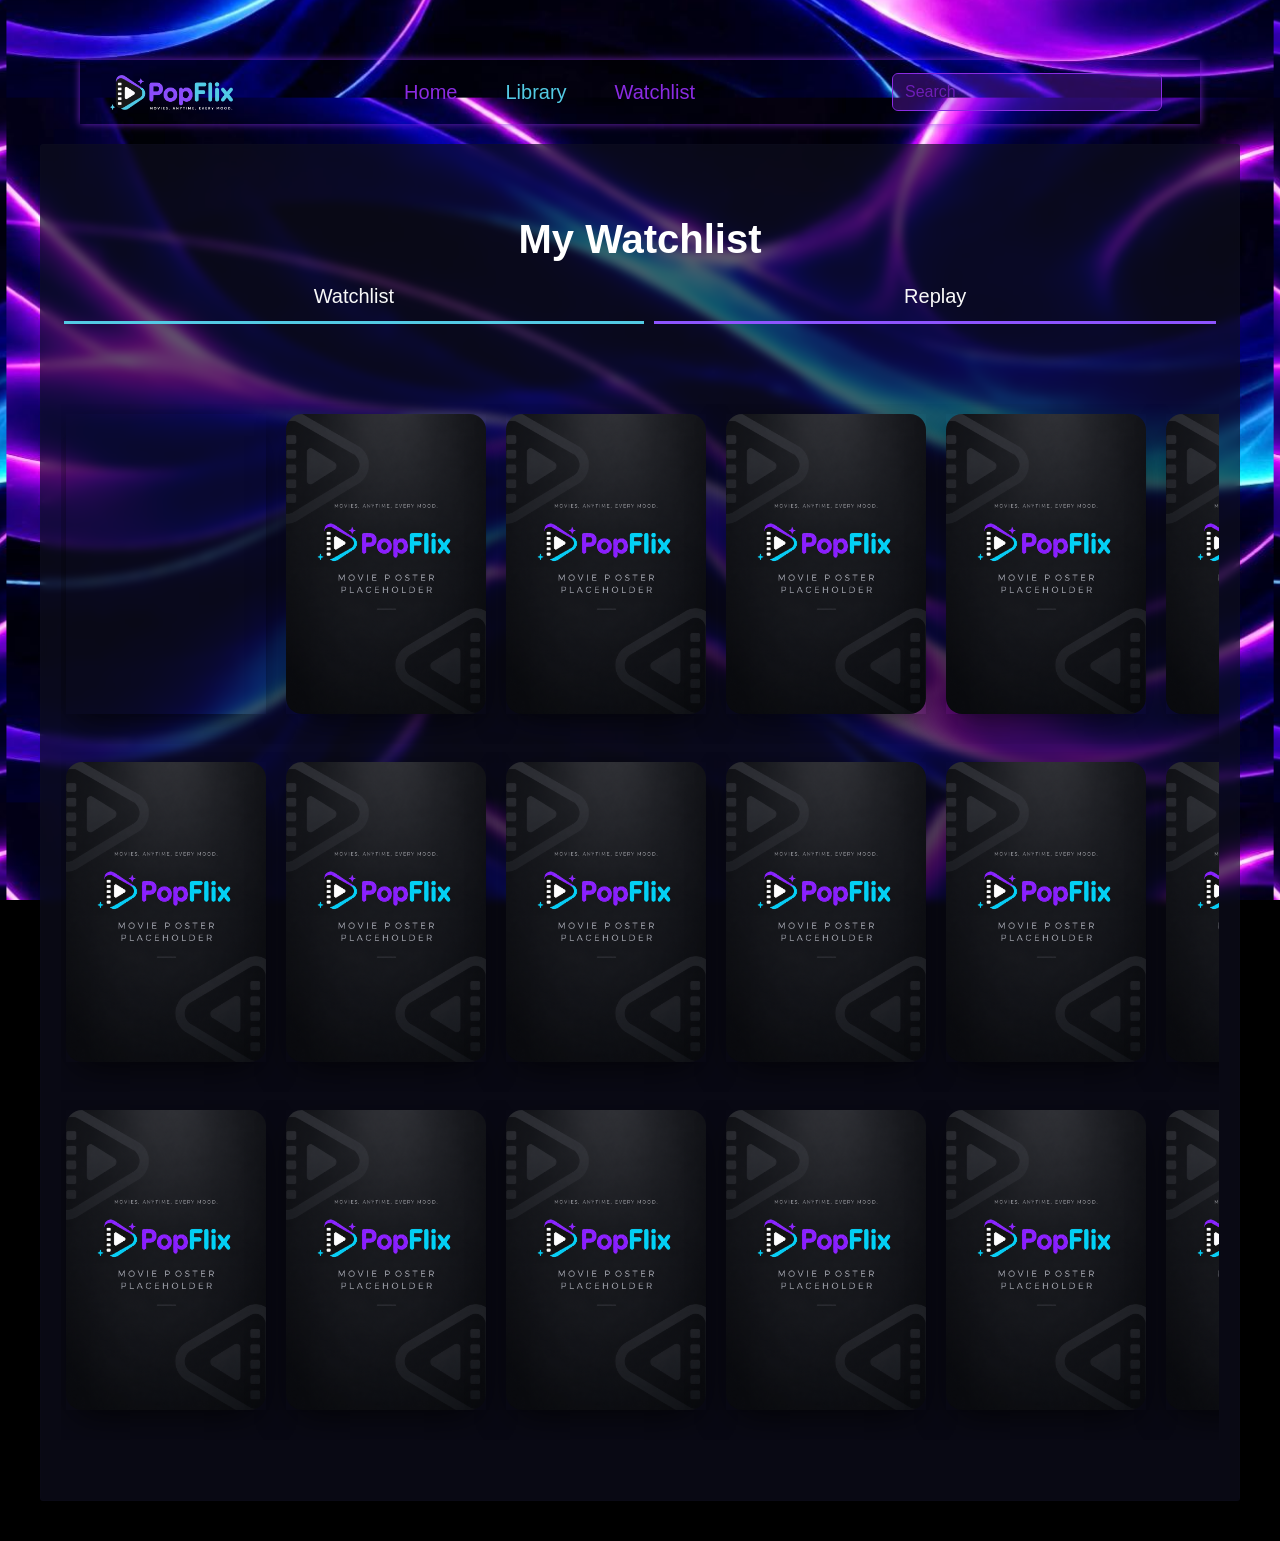
==== index.html @ bdb24094 "updated-watchlist updated-watchlist" ====
<!DOCTYPE html>
<html lang="en">
<head>
    <meta charset="UTF-8">
    <meta http-equiv="X-UA-Compatible" content="IE=edge">
    <meta name="viewport" content="width=device-width, initial-scale=1.0">
    <meta name = "keywords" content="template initial setup,html, css, links, futureUse">
    
  
<link href="https://cdn.jsdelivr.net/npm/bootstrap@5.3.8/dist/css/bootstrap.min.css" rel="stylesheet" integrity="sha384-sRIl4kxILFvY47J16cr9ZwB07vP4J8+LH7qKQnuqkuIAvNWLzeN8tE5YBujZqJLB" crossorigin="anonymous">
<script type="module" src="js/script.js"></script>
<link rel="stylesheet" href="../css/main.css">

</head>



<body class="watchlistBody">

<nav class="navbar navbar-expand-lg">
        <div class="container-fluid">
            <a class="logo" href="../index.html">
                <img src="../assets/img/PopFlix_logo_primary_whiteTagline.png" alt="popFlixLogo">
            </a>
            <button class="navbar-toggler" type="button" data-bs-toggle="collapse" data-bs-target="#navbarText" aria-controls="navbarText" aria-expanded="false" aria-label="Toggle navigation">
            <span class="navbar-toggler-icon"></span>
            </button>
            <div class="collapse navbar-collapse" id="navbarText">
                <ul class="navbar-nav mx-auto mb-2 mb-lg-0">
                    <li class="nav-item mx-3">
                    <a class="nav-link fs-5" aria-current="page" href="../index.html">Home</a>
                    </li>
                    <li class="nav-item mx-3">
                    <a class="nav-link fs-5" id="active" href="#">Library</a>
                    </li>
                    <li class="nav-item mx-3">
                    <a class="nav-link fs-5" href="../pages/watchlist.html">Watchlist</a>
                    </li>
                </ul>
                <span class="navbar-text">
                    <form class="d-flex" role="search">
                        <button class="btn" type="submit">
                            <i class="fa-solid fa-magnifying-glass fs-5"></i>
                        </button>
                        <input class="form-control me-2 searchBox" type="search" placeholder="Search" aria-label="Search"/>
                    </form>
                </span>
            </div>
        </div>
    </nav>

  <div class="backgroundBox">


<div class="headerSection">
<h1 id="pageTitle" class="textCenter">My Watchlist</h1>
</div>


<div class="tabs">
<button id="watchlistBtn">Watchlist</button>
<button id="favouritesBtn">Replay</button>
</div>

<div id="watchlistPage"></div>
<div id="favouritesPage"></div>


<div class="genre-stack">
  <h2 class="genre-title"></h2>
  <div class="card-row">

<div class="movie-card">
      <div class="content"> </div>
    </div>
    <div class="movie-card">
      <img src="assets\img\Screenshot 2026-09-24 103512.png" class="movie-poster">
    </div>
    <div class="movie-card">
      <img src="assets\img\Screenshot 2026-09-24 103512.png" class="movie-poster">
    </div>
    <div class="movie-card">
      <img src="assets\img\Screenshot 2026-09-24 103512.png" class="movie-poster">
    </div>
    <div class="movie-card">
      <img src="assets\img\Screenshot 2026-09-24 103512.png" class="movie-poster">
    </div>
    <div class="movie-card">
      <img src="assets\img\Screenshot 2026-09-24 103512.png" class="movie-poster">
    </div>
    <div class="movie-card">
      <img src="assets\img\Screenshot 2026-09-24 103512.png" class="movie-poster">
    </div>
    <div class="movie-card">
      <img src="assets\img\Screenshot 2026-09-24 103512.png" class="movie-poster">
    </div>
    <div class="movie-card">
      <img src="assets\img\Screenshot 2026-09-24 103512.png" class="movie-poster">
    </div>
    <div class="movie-card">
      <img src="assets\img\Screenshot 2026-09-24 103512.png" class="movie-poster">
    </div>

     
</div>




  <h2 class="genre-title"></h2>
  <div class="card-row">

<div class="movie-card">
      <img src="assets\img\Screenshot 2026-09-24 103512.png" class="movie-poster">
    </div>
    <div class="movie-card">
      <img src="assets\img\Screenshot 2026-09-24 103512.png" class="movie-poster">
    </div>
    <div class="movie-card">
      <img src="assets\img\Screenshot 2026-09-24 103512.png" class="movie-poster">
    </div>
    <div class="movie-card">
      <img src="assets\img\Screenshot 2026-09-24 103512.png" class="movie-poster">
    </div>
    <div class="movie-card">
      <img src="assets\img\Screenshot 2026-09-24 103512.png" class="movie-poster">
    </div>
    <div class="movie-card">
      <img src="assets\img\Screenshot 2026-09-24 103512.png" class="movie-poster">
    </div>
    <div class="movie-card">
      <img src="assets\img\Screenshot 2026-09-24 103512.png" class="movie-poster">
    </div>
    <div class="movie-card">
      <img src="assets\img\Screenshot 2026-09-24 103512.png" class="movie-poster">
    </div>
    <div class="movie-card">
      <img src="assets\img\Screenshot 2026-09-24 103512.png" class="movie-poster">
    </div>
    <div class="movie-card">
      <img src="assets\img\Screenshot 2026-09-24 103512.png" class="movie-poster">
    </div>

     
</div>





  <h2 class="genre-title"></h2>
  <div class="card-row">

<div class="movie-card">
      <img src="assets\img\Screenshot 2026-09-24 103512.png" class="movie-poster">
    </div>
    <div class="movie-card">
      <img src="assets\img\Screenshot 2026-09-24 103512.png" class="movie-poster">
    </div>
    <div class="movie-card">
      <img src="assets\img\Screenshot 2026-09-24 103512.png" class="movie-poster">
    </div>
    <div class="movie-card">
      <img src="assets\img\Screenshot 2026-09-24 103512.png" class="movie-poster">
    </div>
    <div class="movie-card">
      <img src="assets\img\Screenshot 2026-09-24 103512.png" class="movie-poster">
    </div>
    <div class="movie-card">
      <img src="assets\img\Screenshot 2026-09-24 103512.png" class="movie-poster">
    </div>
    <div class="movie-card">
      <img src="assets\img\Screenshot 2026-09-24 103512.png" class="movie-poster">
    </div>
    <div class="movie-card">
      <img src="assets\img\Screenshot 2026-09-24 103512.png" class="movie-poster">
    </div>
    <div class="movie-card">
      <img src="assets\img\Screenshot 2026-09-24 103512.png" class="movie-poster">
    </div>
    <div class="movie-card">
      <img src="assets\img\Screenshot 2026-09-24 103512.png" class="movie-poster">
    </div>

     
</div>

</div>
 
</body>
</html>
---- css/main.css ----
@import '/css/mainVariable.css';


#bodyContentLibrary{
    height: 100vh;
    width: 100%;
    background: linear-gradient(to bottom, #141414, #53CAE4);
}

.navbar{
    margin: 20px 40px;
    background-color: var(--backgroundColor)
     /* #0f0f0f; */
    border-radius: 45px;
    border-color: #8a2be2;
    box-shadow: 0 0 8px rgba(138, 43, 226, 0.8);
}

.logo img{
    max-height: 35px;
    width: auto;
}

.container-fluid{
    padding: 0px 30px;
}

#active{
    color: #53CAE4;
}

.nav-link{
    color: #8a2be2;
}

.nav-link:hover {
    color: #53CAE4;
    transition: color 0.2s ease-in-out;
}

.fa-magnifying-glass{
    color: #8a2be2;
}

.searchBox{
    background-color: rgba(132, 38, 225, 0.3);
    border-color: #8a2be2;
    margin-top: -3px;
    margin-bottom: -3px;
    width: 270px;
    color: #6d1db8;
}

.searchBox::placeholder{
    color: #6d1db8;
}

.searchBox:focus{
    background-color: rgba(38, 163, 231, 0.3);
    border-color: #53CAE4;
    margin-top: -3px;
    margin-bottom: -3px;
    width: 270px;
    color: #2e92a9;
    box-shadow: 0 0 8px rgba(83, 202, 228, 0.8);
}

.searchBox:focus::placeholder{
    color: #2e92a9;
}

form:focus-within .fa-magnifying-glass {
    color: #53CAE4;
    transition: color 0.2s ease-in-out;
}







/*danielle*/

.watchlistBody {

 background-image: url("../assest/img/backgroundMovie.jpeg");
    background-size: cover;
    background-position: center;
   background-size: 99%;
    background-attachment: fixed;
/*background: linear-gradient(130deg, #141414 , #141414,  #53CAE4);*/
color: #ffffff;
font-family:Arial, Helvetica, sans-serif;
margin: 0;
padding: 40px;
 min-height: 100vh;
}

.backgroundBox{
  background: rgba(15, 15, 32, 0.65);

    border: 1px solid rgba(26, 29, 61, 0.05);
    backdrop-filter: blur(4px);
    -webkit-backdrop-filter: blur(3px);

    padding: 20px;
    border-radius: 3px;
}





.genre-stack {
margin-bottom: 40px;
}


.card-row {
display: flex;
gap: 20px;
 overflow-x: auto;
padding: 10px 5px 30px 5px;
scroll-behavior: smooth;
cursor: grab;
user-select: none;

 
}

.card-row::-webkit-scrollbar {
 display: none;
width: 0;
 height: 0;
background: transparent;
}


.movie-card {
flex: 0 0 200px;
 height: 300px;
 background: transparent;
 border: none;
position: relative;
cursor: pointer;
 box-shadow: 0 12px 35px -10px rgba(0, 0, 0, 0.8);
 transition: transform 0.3s cubic-bezier(0.25, 0.8, 0.25, 1);
}




.movie-card:hover {
transform: translateY(-8px);
}

.movie-card:hover .movie-poster {
box-shadow: 0 20px 40px -15px #1f98b0;
}


.movie-poster {
 width: 100%;
height: 100%;
 object-fit: cover;
 display: block;
 border-radius: 16px;

  transition: transform 0.3s cubic-bezier(0.25, 0.8, 0.25, 1),
box-shadow 0.3s ease;
pointer-events: none; 
}

.content {
 width: 100%;
height: 100%;
 object-fit: cover;
 display: block;
 border-radius: 16px;

  transition: transform 0.3s cubic-bezier(0.25, 0.8, 0.25, 1),
box-shadow 0.3s ease;
pointer-events: none; 
}




.headerSection {
display: flex;
justify-content: center;
align-items: center;
 

    }


.textCenter {
margin-top: 50px;
 margin-left:0px;
font-size: 40;
 font-weight: bold;
}

    

.tabs {
display: flex;
justify-content: center;
align-items: center;
 gap: 10px;
 margin-bottom: 80px;
}

.tabs button {
 background: none;
 border: none;
  color: #F8F8F8;
 font-size: 20px;
padding: 10px 250px;
 cursor: pointer;
 margin-top: 0px;
}


#watchlistBtn {
 border-bottom: 3px solid #53CAE4;

}

#watchlistBtn:hover{
border-bottom: 3px solid #8D54FF;
}

#favouritesBtn {
border-bottom: 3px solid #8D54FF;

}

#favouritesBtn:hover {
border-bottom: 3px solid #53CAE4;
}




/*
.watchlistBody {
     background: linear-gradient(130deg, #141414 , #141414,  #53CAE4);
  color: #ffffff;
  font-family:Arial, Helvetica, sans-serif;
  margin: 0;
  padding: 40px;
  min-height: 100vh;
  
}


.favouritesBody {
     background: linear-gradient(130deg, #141414 , #141414,  #8D54FF);
  color: #ffffff;
  font-family:Arial, Helvetica, sans-serif;
  margin: 0;
  padding: 40px;
  min-height: 100vh;
  
.movie-card:hover .movie-poster {
  box-shadow: 0 20px 40px -15px #8D54FF;
}
}

*/









 /* Calvin */
body{
    background-color: black;
    color: white;
}


.card {
    background-color: black;
}

h1 {
    color: white;
}

.card-img-top {
    size: 120px 160px;
}

.image-prev {
  size: 350px auto;
}

/* carousel */

$duration = 450ms
$tileWidth = 250px
$tileHeight = ($tileWidth / (16/9))
$iconSize = 50px
$growFactor = 1.5 // 1.5 times the original size

$moveLeft = -($tileWidth * ($growFactor - 1) / 2)
$moveRight = $tileWidth * ($growFactor - 1)

body, html
  padding: 0 10px
  margin: 0
  background: #0E0F11
  color: #ecf0f1
  font-family: 'Open Sans', sans-serif
  min-height: 100vh
  display: flex
  flex-direction: row
  align-items: center
  width: 100%

* { box-sizing: border-box }

h1, p
  text-align: center

p
  width: 100%
  max-width: 500px
  margin: auto

a:link
a:hover
a:active
a:visited
  transition: color 150ms
  color: #95a5a6
  text-decoration: none

a:hover
  color: #7f8c8d
  text-decoration: underline

.contain
  width: 100%

.row
  overflow: scroll
  width: 100%

.row__inner
  transition: $duration transform
  font-size: 0
  white-space: nowrap
  margin: ($tileHeight / 2) 0
  padding-bottom: 10px // Account for OS X scroll bar

.tile
  position: relative
  display: inline-block
  width: $tileWidth
  height: $tileHeight
  margin-right: 10px
  font-size: 20px
  cursor: pointer
  transition: $duration all
  transform-origin: center left

.tile__img
  width: 120px;
  height: :autofill
  object-fit: cover

.tile__details
  position: absolute
  bottom: 0
  left: 0
  right: 0
  top: 0
  font-size: 10px
  opacity: 0
  background: linear-gradient(to top, rgba(0,0,0,0.9) 0%, rgba(0,0,0,0) 100%)
  transition: $duration opacity

  &:after
  &:before
    content: ''
    position absolute
    top: 50%
    left: 50%
    display: black

  &:after
    margin-top: (-($iconSize / 2))
    margin-left: (-($iconSize / 2))
    width: $iconSize
    height: $iconSize
    border: 3px solid #ecf0f1
    line-height: $iconSize
    text-align: center
    border-radius: 100%
    background: rgba(0,0,0,0.5)
    z-index: 1

  &:before
    content: '▶'
    left: 0
    width: 100%
    font-size: 30px
    margin-left: 7px
    margin-top: -18px
    text-align: center
    z-index: 2

  .tile:hover &
    opacity: 1

.tile__title
  position absolute
  bottom: 0
  padding: 10px


// *
// * Hover effects
// *

// We assume when you hover .row, you're also hovering a .tile
// First, move the whole row towards the left
.row__inner:hover
  transform: translate3d($moveLeft, 0, 0)

.row__inner:hover .tile

  // Fade out every tile
  opacity: .3

  // And then grow the current tile and make it opaque again
  &:hover
    transform: scale($growFactor)
    opacity: 1

// And finally move all tiles right of the current tile to the right,
// so its flush against the hovered tile
.tile:hover ~ .tile
  transform: translate3d($moveRight, 0, 0)






/* film layout */
*,
*::before,
*::after {
  margin: 0;
  padding: 0;
  box-sizing: border-box;
}

/* new code */
html, body {
@import url("https://fonts.googleapis.com/css2?family=Montserrat:ital,wght@0,100;0,200;0,300;0,400;0,500;0,600;0,700;0,800;0,900;1,100;1,200;1,300;1,400;1,500;1,600;1,700;1,800;1,900&display=swap");

:root {
  --main-font: "Montserrat", sans-serif;
  --main-color: #b61dfd;
}

html {
  scroll-behavior: smooth;
}

body {
  font-family: var(--main-font);
  background: #000000;
  min-height: 60px;
}

body::-webkit-scrollbar {
  width: 5px;
  background: #0b012b;
}

body::-webkit-scrollbar-thumb {
  width: 5px;
  background: rgba(255, 255, 255, 0.592);
  border-radius: 5px;
}

header {
  width: 100%;
  max-width: 1450px;
  margin-inline: auto;
  height: 70px;
  z-index: 30;
  display: flex;
  position: fixed;
  inset: 0;
  background-color: transparent;
  justify-content: space-between;
  align-items: center;
  padding: 5px 30px;
  transition: all 0.2s ease 0s;
  border-radius: 0px 0px 20px 20px;
}

header.scrolled {
  background-color: #00000052;
  backdrop-filter: blur(50px);
  box-shadow: 0px 0px 15px #000000b6;
  top: 15px;
  border-radius: 20px;
}

header .logo {
  color: #fff;
  font-weight: 900;
  font-size: 2.35rem;
}

header nav {
  width: max-content;
  font-size: 14px;
  font-weight: 300;
  display: flex;
  list-style: none;
  gap: 45px;
  opacity: 0.9;
}

header nav li a {
  cursor: pointer;
  color: #fff;
  text-decoration: none;
  padding: 5px 15px;
  transition: all 0.3s ease 0s;
}

header nav li a.active {
  background: #b61dfd6f;
  border: 1px solid #ffffff35;
  backdrop-filter: blur(55px);
  color: #ffffff;
  border-radius: 20px;
}

main {
  width: 100%;
  min-height: 100%;
  position: relative;
  margin-inline: auto;
  display: flex;
  flex-direction: column;
  gap: 20px;
}

main section {
  width: 100%;
  min-height: auto;
  height: auto; 
  position: relative;
  text-transform: uppercase;
  box-shadow: 0px 0px 10px #00000024;
  padding: 60px 0;
}

main section::after {
  content: "";
  width: 100%;
  height: 100%;
  position: absolute;
  inset: 0;
  z-index: 1;
  background-color: rgba(0, 0, 0, 0.75);
}

main section .content {
  z-index: 3;
  color: #fff;
  width: 100%;
  height: auto;
  display: flex;
  align-items: center;
  justify-content: flex-start;
  column-gap: 60px;
  row-gap: 15px;
  flex-wrap: wrap;
  position: relative;
  padding-left: 120px;
}

main section .content .image-prev {
  width: max-content;
  height: max-content;
}

main section .content .image-prev img {
  width: 100%;
  max-width: 350px;
  height: auto;
  object-fit: cover;
  border-radius: 20px;
  box-shadow: 0px 0px 40px #0000008e;
}

main section .content .info {
  width: 100%;
  max-width: 600px;
}

main section .content .info .title {
  font-size: 3.2rem;
  font-weight: 800;
  width: 100%;
  max-width: 600px;
}

main section .content .info .desc {
  width: 100%;
  max-width: 600px;
  font-size: 16px;
  font-weight: 200;
  text-transform: capitalize;
  margin-top: 10px;
}

main section .content .info .tips {
  display: flex;
  align-items: center;
  position: relative;
  width: max-content;
  gap: 25px;
}

main section .content .info .tips .stars {
  display: flex;
  width: max-content;
  gap: 5px;
  font-size: 15px;
}
main section .content .info .tips .stars p {
  opacity: 0.8;
}

main section .content .info .tips .stars i {
  color: #ffa600;
}

main section .content .info .tips .year {
  padding: 3px 15px;
  border-radius: 20px;
  background-color: #b61dfd6f;
  color: #db8dff;
}

main section .content .info .buttons {
  display: flex;
  margin-top: 0px;
  align-items: left;
  gap: 20px;
  width: max-content;
}

.playstore-button {
  display: inline-flex;
  align-items: center;
  justify-content: center;
  border: 2px solid #000;
  border-radius: 9999px;
  background-color: rgba(0, 0, 0, 1);
  padding: 0.625rem 1.5rem;
  text-align: center;
  color: rgba(255, 255, 255, 1);
  outline: 0;
  backdrop-filter: blur(150px);
  transition: all 0.2s ease;
  text-decoration: none;
}

.playstore-button:hover {
  background-color: transparent;
  border: 2px solid transparent;
  color: rgb(255, 255, 255);
}

.icon {
  height: 2.5rem;
  width: 2.5rem;
}

.texts {
  margin-left: 1rem;
  display: flex;
  flex-direction: column;
  align-items: flex-start;
  line-height: 1;
}

.text-1 {
  margin-bottom: 0.25rem;
  font-size: 0.75rem;
  line-height: 1rem;
}

.text-2 {
  font-weight: 600;
}

.save_btn {
  width: 50px;
  height: 50px;
  position: relative;
  display: flex;
  align-items: center;
  justify-content: center;
  background-color:#8D54FF;
  backdrop-filter: blur(1px);
  border-radius: 50%;
  cursor: pointer;
  transition-duration: 0.3s;
  box-shadow: 2px 2px 10px rgba(0, 0, 0, 0.13);
  border: none;
}

.heart {
  width: 18px;
}

.heart path {
  fill: white;
}

.save_btn:hover {
  background-color: #53CAE4;
}

.save_btn:hover .heart {
  animation: heartRing 0.9s both;
}


.save_btn2 {
  width: 50px;
  height: 50px;
  position: relative;
  display: flex;
  align-items: center;
  justify-content: center;
  background-color:#8D54FF;
  backdrop-filter: blur(1px);
  border-radius: 50%;
  cursor: pointer;
  transition-duration: 0.3s;
  box-shadow: 2px 2px 10px rgba(0, 0, 0, 0.13);
  border: none;
}

.add {
  width: 18px;
}

.add path {
  fill: white;
}

.save_btn2:hover {
  background-color: #53CAE4;
}

.save_btn2:hover .heart {
  animation: heartRing 0.9s both;
}



/* navbar */
.btn {
  color: purple;
}

/* luca */


.body1 {
  display: grid;
  height: 100%;
  width: 100%;
  place-items: center;
  background: url(/img/login_bg_img.png);
  background-repeat: no-repeat;
  background-size:cover;
  background-position: center;
  background-attachment: fixed;
}

/* card */
.wrapper {
  max-width: 380px;
  width: 100%;
  background: #121212;
  padding: 30px;
  border-radius: 16px;
  border: 2px solid #8a2be2;
  box-shadow: 0 0 20px rgba(138, 43, 226, 0.4);
}

/* logo header */
.wrapper .logo-container {
  display: block;
  width: 100%;
  text-align: center;
  margin-bottom: 15px;
}

.wrapper .logo-container h2 {
  color: #00d4ff;
  font-size: 28px;
  font-weight: 700;
}


.logo-container p{
    color: #aaaaaa;
    font-size: 10px;
    letter-spacing: 1.5px;
}

/* slide-controls */
.wrapper .slide-controls {
  position: relative;
  display: flex;
  height: 45px;
  width: 100%;
  margin: 15px 0;
  justify-content: space-between;
  border-bottom: 2px solid #333333;
}

/* dt */
.slide-controls .slide {
  height: 100%;
  width: 50%;
  color: #ffffff;
  font-size: 18px;
  font-weight: 500;
  text-align: center;
  line-height: 40px;
  cursor: pointer;
  z-index: 1;
  transition: all 0.3s ease;
}


/* purple-line */
.slide-controls .slider-tab {
  position: absolute;
  bottom: -2px;
  height: 3px;
  width: 50%;
  left: 0;
  z-index: 2;
  border-radius: 15px;
  background: linear-gradient(90deg, #8a2be2, #8a2be2);
  transition: all 0.4s ease;
}

/* radio toggle */
input[type="radio"] {
  display: none;
}

/* active vs inactive change login/signup buttons */
#signup:checked ~ .slider-tab {
  left: 50%;
}
#signup:checked ~ label.signup {
  color: #ffffff
}
#signup:checked ~ label.login {
  color: #888888;
}
#login:checked ~ label.signup {
  color: #888888;
}
#login:checked ~ label.login {
  color: #ffffff;
}

#signup:checked ~ .title-text .form-inner {
  margin-left: -100%;
}

/* welcome text */
.wrapper .welcome-text {
  text-align: center;
  margin: 15px 0;
}
.welcome-text h3 {
  color: #ffffff;
  font-size: 20px;
}
.welcome-text p {
  color: #888888;
  font-size: 13px;
}

/* dt */
/* form layout & inner slide container */
.wrapper .title-text {
    width: 100%;
    overflow: hidden;
}

.title-text .form-inner {
    display: flex;
    width: 200%;
}

.title-text .form-inner form {
  width: 50%;
  transition: all 0.6s cubic-bezier(0.68, -0.55, 0.265, 1.55);
}

/* dt */
/* input field */
.form-inner form .field {
  height: 48px;
  width: 100%;
  margin-top: 18px;
  position: relative;
}

/* icon styling and positioning */
.form-inner form .field .input-icon {
  position: absolute;
  left: 16px;
  top: 50%;
  transform: translateY(-50%);
  color: #aaaaaa;
  font-size: 15px;
  pointer-events: none;
  z-index: 2;
  transition: all 0.3s ease;
}

.form-inner form .field input {
  height: 100%;
  width: 100%;
  outline: none;
  padding-left: 40px;
  border-radius: 8px;
  background: #1a1a1a;
  border: 1px solid #333333;
  color: #ffffff;
  font-size: 14px;
  transition: all 0.3s ease;
  border: 2px solid #8a2be2;
}

/* email/username & password  */
.form-inner form .field input:focus {
  border-color: #8a2be2;
  box-shadow: 0 0 8px rgba(138, 43, 226, 0.4);
}
.form-inner form .field input::placeholder {
  color: #666666
}

/* forgot password link */
.form-inner form .pass-link {
    text-align: right;
  margin-top: 8px;
  margin-bottom: 15px;
}

.form-inner form .pass-link a {
  color: #aaaaaa;
  font-size: 12px;
  text-decoration: none;
}

.form-inner form .pass-link a:hover {
  text-decoration: underline;
}

/* submit button  */
form .btn input[type="submit"] {
  height: 100%;
  width: 70%;
  margin-left: 15%;
  background: linear-gradient(90deg, #00c6ff, #9d4edd);
  border: none;
  color: #fff;
  padding-left: 0;
  border-radius: 8px;
  font-size: 16px;
  font-weight: 600;
  cursor: pointer;
  transition: opacity 0.4s ease;
  text-transform: uppercase;
}

form .btn input[type="submit"]:hover {
    opacity: 0.90;
}

/* under login/signup */
.form-inner form .signup-link {
    text-align: center;
    margin-top: 20px;
    color: #aaaaaa;
    font-size: 13px;
}

.form-inner form .signup-link a {
    color: #8a2be2;
    text-decoration: underline;
}


.body2{
    background-color: #141414;
}

.toggleHeadings{
    display: flex;
    justify-content: center;
    color: #f8f8f8;
}

.toggleLineLeft{
  width: 200px;
  height: 4px;
  background-color: #8D54FF;
}

.toggleLineRight{
  width: 200px;
  height: 4px;
  background-color: #53CAE4;
}

/* michelle */
.body2{
    background-color: #141414;
}

.toggleHeadings{
    display: flex;
    justify-content: center;
    color: #f8f8f8;
}

.toggleLineLeft{
  width: 200px;
  height: 4px;
  background-color: #8D54FF;
}

.toggleLineRight{
  width: 200px;
  height: 4px;
  background-color: #53CAE4;
}
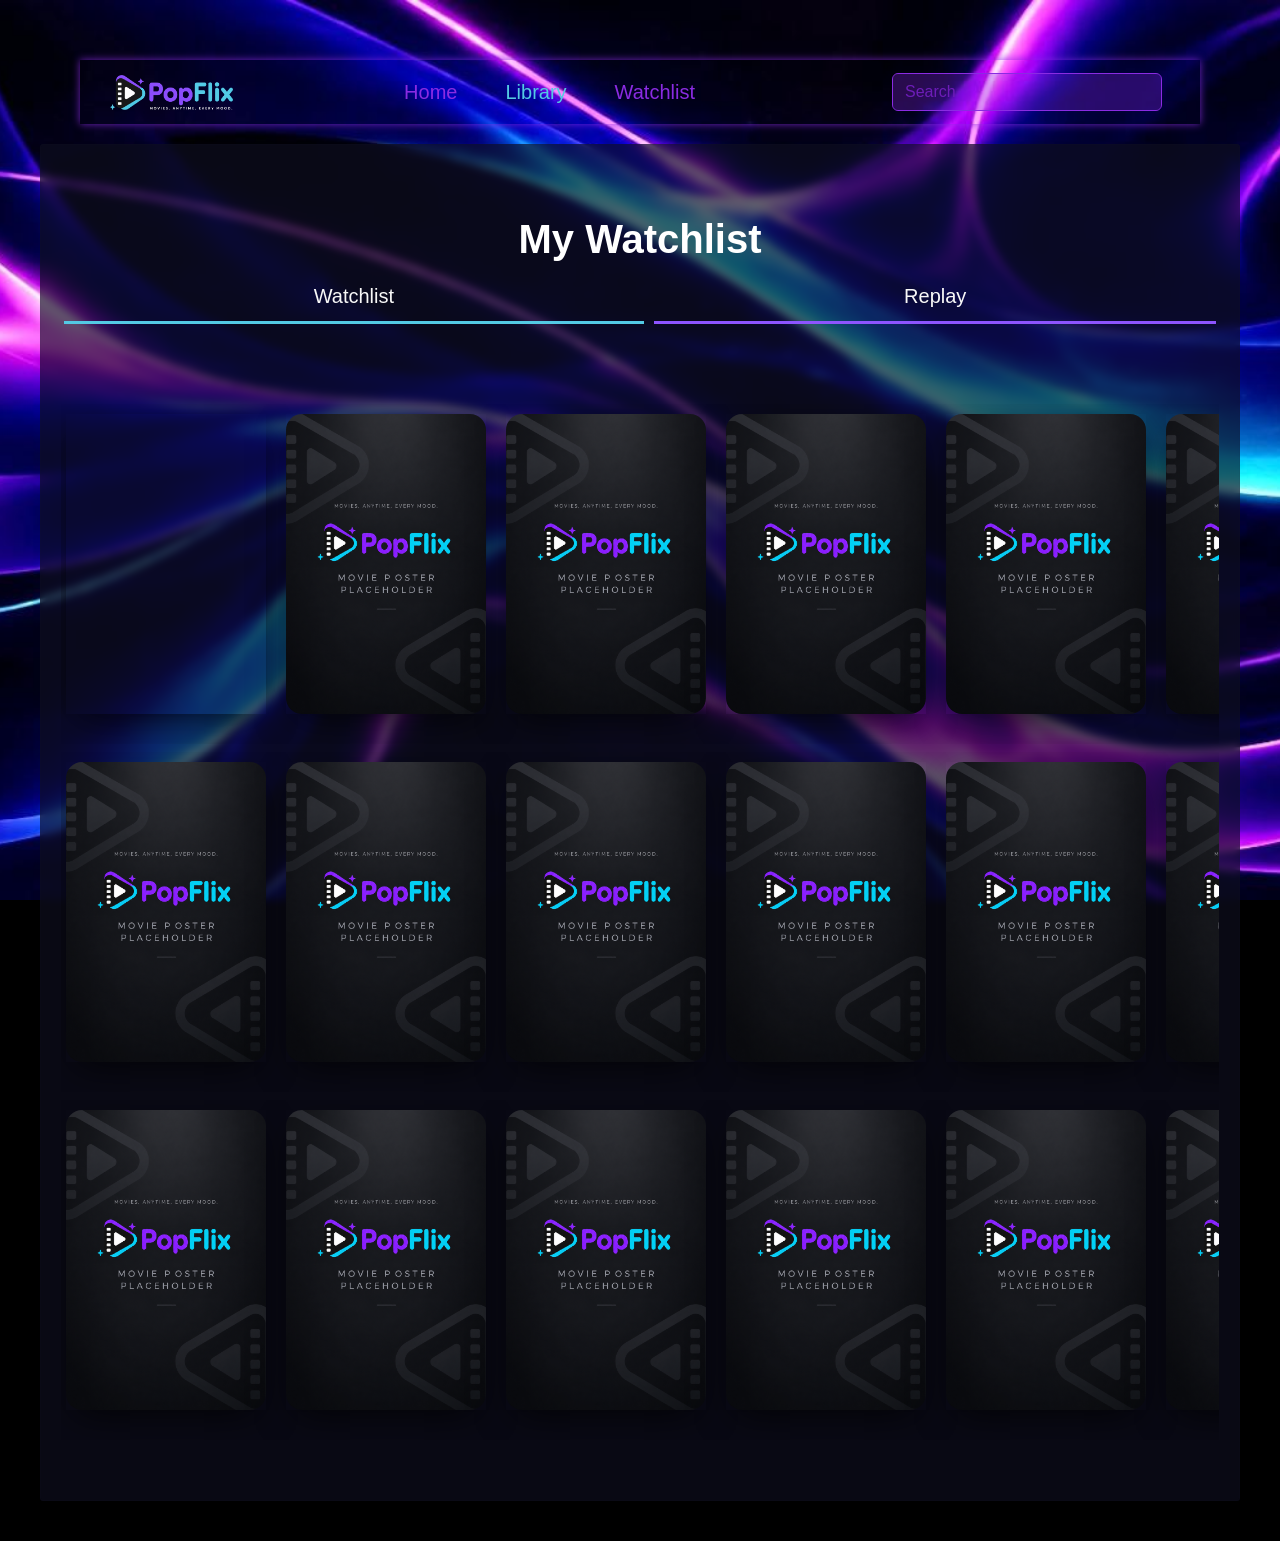
==== commit eaddc060: "watchlist elements edited watchlist elements edited" ====
--- a/index.html
+++ b/index.html
@@ -71,7 +71,7 @@
   <div class="card-row">
 
 <div class="movie-card">
-      <div class="content"> </div>
+      <div class="content" class="movie-poster"> </div>
     </div>
     <div class="movie-card">
       <img src="assets\img\Screenshot 2026-09-24 103512.png" class="movie-poster">
--- a/css/main.css
+++ b/css/main.css
@@ -87,7 +87,6 @@
  background-image: url("../assest/img/backgroundMovie.jpeg");
     background-size: cover;
     background-position: center;
-   background-size: 99%;
     background-attachment: fixed;
 /*background: linear-gradient(130deg, #141414 , #141414,  #53CAE4);*/
 color: #ffffff;
@@ -156,7 +155,7 @@
 }
 
 .movie-card:hover .movie-poster {
-box-shadow: 0 20px 40px -15px #1f98b0;
+box-shadow: 0 20px 40px -5px #20c3e4;
 }
 
 
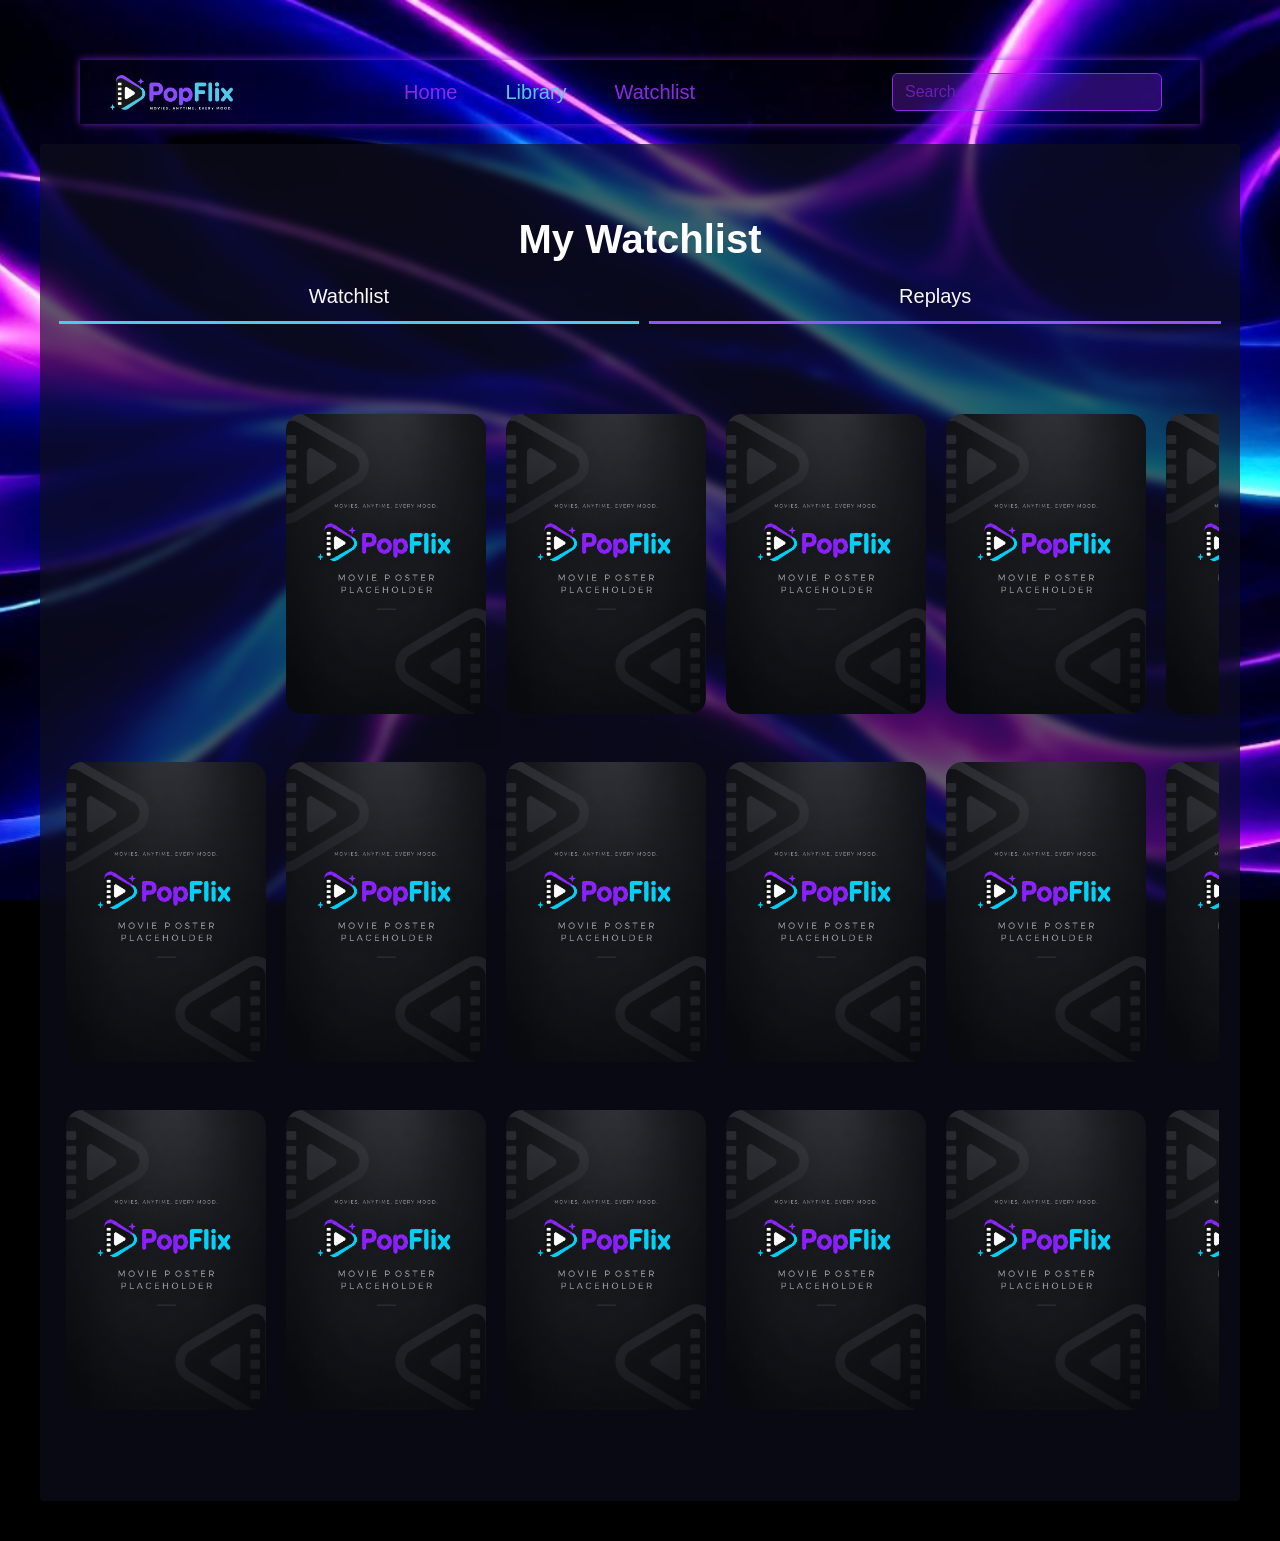
==== commit 765b1a16: "Watchlist updated Watchlist updated" ====
--- a/index.html
+++ b/index.html
@@ -59,7 +59,7 @@
 
 <div class="tabs">
 <button id="watchlistBtn">Watchlist</button>
-<button id="favouritesBtn">Replay</button>
+<button id="favouritesBtn">Replays</button>
 </div>
 
 <div id="watchlistPage"></div>
--- a/css/main.css
+++ b/css/main.css
@@ -143,8 +143,8 @@
  border: none;
 position: relative;
 cursor: pointer;
- box-shadow: 0 12px 35px -10px rgba(0, 0, 0, 0.8);
- transition: transform 0.3s cubic-bezier(0.25, 0.8, 0.25, 1);
+ 
+transition: transform 0.3s cubic-bezier(0.25, 0.8, 0.25, 1);
 }
 
 
@@ -253,11 +253,15 @@
   padding: 40px;
   min-height: 100vh;
   
-}
+}*/
 
 
 .favouritesBody {
-     background: linear-gradient(130deg, #141414 , #141414,  #8D54FF);
+background-image: url("../assest/img/backgroundMovie.jpeg");
+    background-size: cover;
+    background-position: center;
+    background-attachment: fixed;
+  /*background: linear-gradient(130deg, #141414 , #141414,  #8D54FF);*/
   color: #ffffff;
   font-family:Arial, Helvetica, sans-serif;
   margin: 0;
@@ -265,11 +269,11 @@
   min-height: 100vh;
   
 .movie-card:hover .movie-poster {
-  box-shadow: 0 20px 40px -15px #8D54FF;
-}
-}
-
-*/
+  box-shadow: 0 20px 40px -5px #8d58ff;
+}
+}
+
+
 
 
 
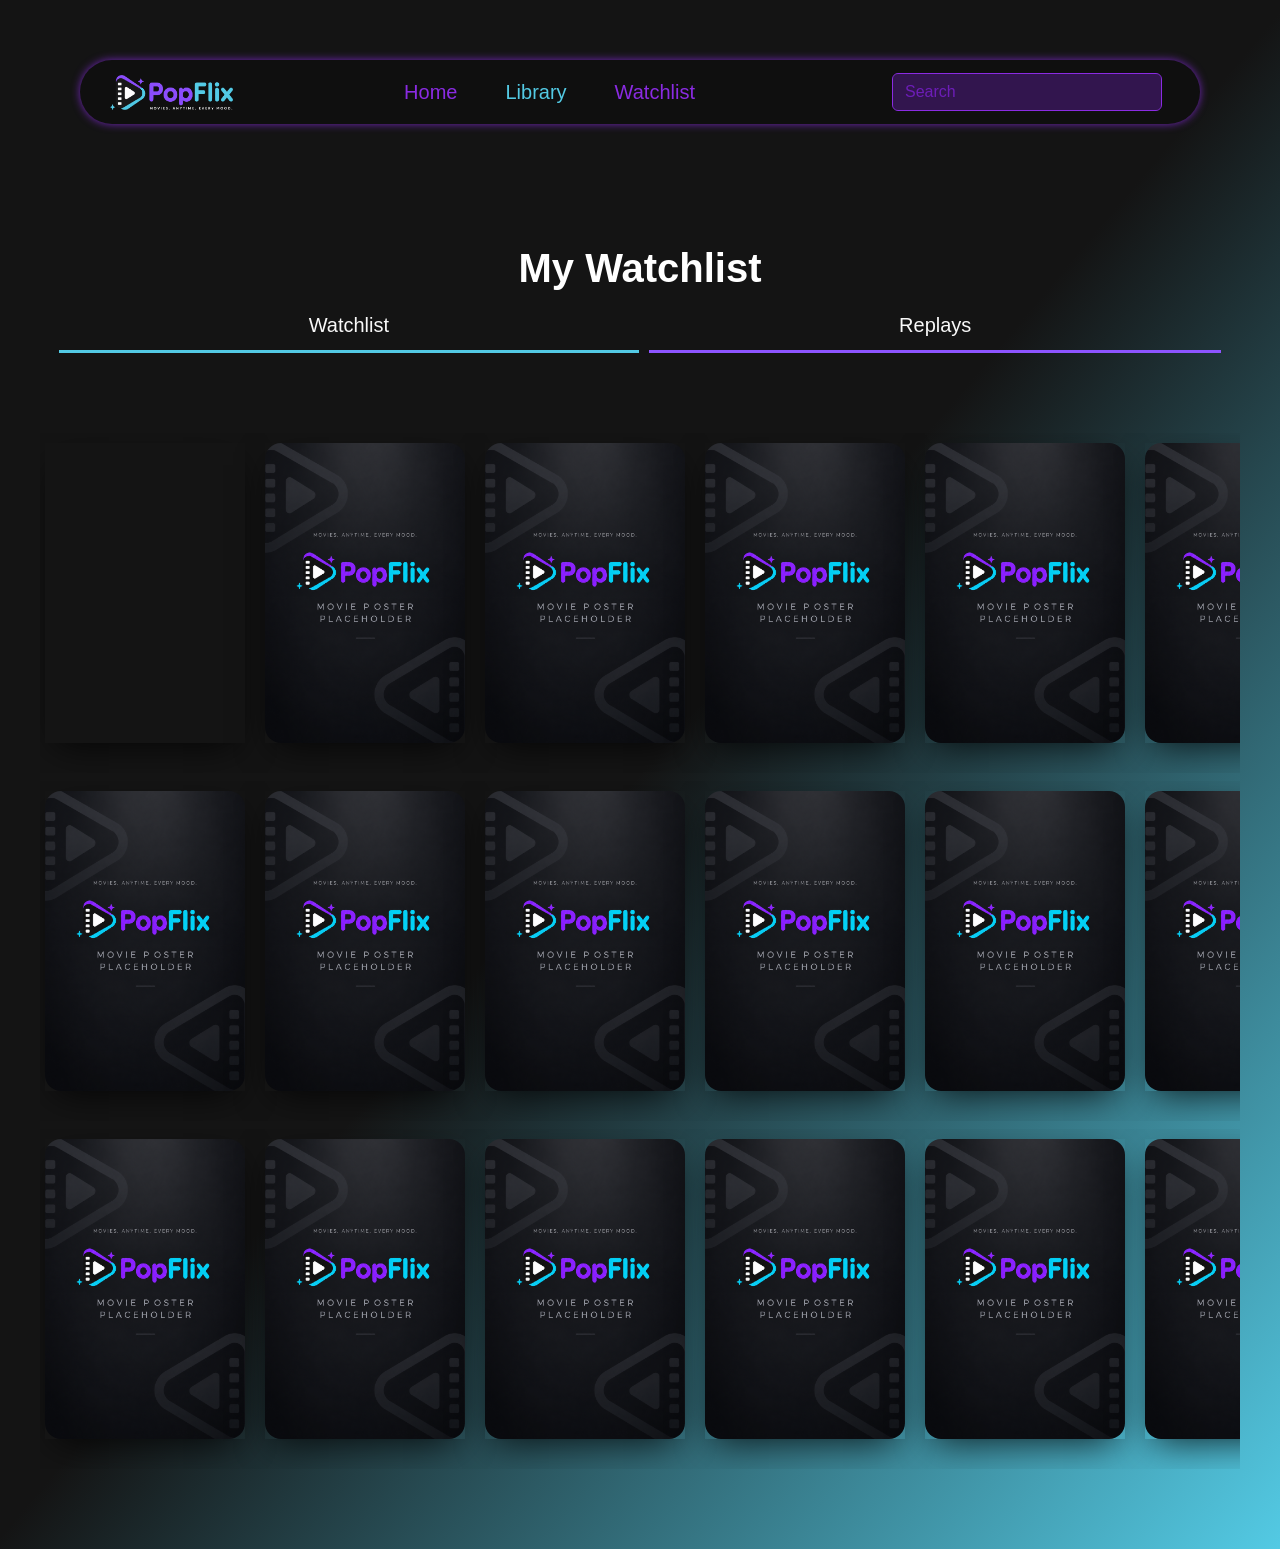
==== commit 7ee050b9: "committed background committed background" ====
--- a/index.html
+++ b/index.html
@@ -69,6 +69,7 @@
 <div class="genre-stack">
   <h2 class="genre-title"></h2>
   <div class="card-row">
+    
 
 <div class="movie-card">
       <div class="content" class="movie-poster"> </div>
--- a/css/main.css
+++ b/css/main.css
@@ -1,8 +1,9 @@
 @import '/css/mainVariable.css';
 
 
+/* Content Library CSS */
 #bodyContentLibrary{
-    height: 100vh;
+    height: 100%;
     width: 100%;
     background: linear-gradient(to bottom, #141414, #53CAE4);
 }
@@ -10,7 +11,6 @@
 .navbar{
     margin: 20px 40px;
     background-color: var(--backgroundColor)
-     /* #0f0f0f; */
     border-radius: 45px;
     border-color: #8a2be2;
     box-shadow: 0 0 8px rgba(138, 43, 226, 0.8);
@@ -80,34 +80,16 @@
 
 
 
-/*danielle*/
+/*Danielle*/
 
 .watchlistBody {
-
- background-image: url("../assest/img/backgroundMovie.jpeg");
-    background-size: cover;
-    background-position: center;
-    background-attachment: fixed;
-/*background: linear-gradient(130deg, #141414 , #141414,  #53CAE4);*/
+ background: linear-gradient(130deg, #141414 , #141414,  #53CAE4);
 color: #ffffff;
 font-family:Arial, Helvetica, sans-serif;
 margin: 0;
 padding: 40px;
  min-height: 100vh;
 }
-
-.backgroundBox{
-  background: rgba(15, 15, 32, 0.65);
-
-    border: 1px solid rgba(26, 29, 61, 0.05);
-    backdrop-filter: blur(4px);
-    -webkit-backdrop-filter: blur(3px);
-
-    padding: 20px;
-    border-radius: 3px;
-}
-
-
 
 
 
@@ -143,9 +125,10 @@
  border: none;
 position: relative;
 cursor: pointer;
- 
-transition: transform 0.3s cubic-bezier(0.25, 0.8, 0.25, 1);
-}
+ box-shadow: 0 12px 35px -10px rgba(0, 0, 0, 0.8);
+ transition: transform 0.3s cubic-bezier(0.25, 0.8, 0.25, 1);
+}
+
 
 
 
@@ -155,7 +138,7 @@
 }
 
 .movie-card:hover .movie-poster {
-box-shadow: 0 20px 40px -5px #20c3e4;
+box-shadow: 0 20px 40px -15px #1f98b0;
 }
 
 
@@ -190,13 +173,13 @@
 display: flex;
 justify-content: center;
 align-items: center;
- 
+ gap: 100px;
 
     }
 
 
 .textCenter {
-margin-top: 50px;
+margin-top: 100px;
  margin-left:0px;
 font-size: 40;
  font-weight: bold;
@@ -242,9 +225,6 @@
 }
 
 
-
-
-/*
 .watchlistBody {
      background: linear-gradient(130deg, #141414 , #141414,  #53CAE4);
   color: #ffffff;
@@ -253,15 +233,11 @@
   padding: 40px;
   min-height: 100vh;
   
-}*/
+}
 
 
 .favouritesBody {
-background-image: url("../assest/img/backgroundMovie.jpeg");
-    background-size: cover;
-    background-position: center;
-    background-attachment: fixed;
-  /*background: linear-gradient(130deg, #141414 , #141414,  #8D54FF);*/
+     background: linear-gradient(130deg, #141414 , #141414,  #8D54FF);
   color: #ffffff;
   font-family:Arial, Helvetica, sans-serif;
   margin: 0;
@@ -269,7 +245,7 @@
   min-height: 100vh;
   
 .movie-card:hover .movie-poster {
-  box-shadow: 0 20px 40px -5px #8d58ff;
+  box-shadow: 0 20px 40px -15px #8D54FF;
 }
 }
 
@@ -1075,3 +1051,176 @@
   background-color: #53CAE4;
 }
 
+#bodyContentLibrary{
+    height: 100%;
+    width: 100%;
+    background: linear-gradient(to bottom, #141414, #53CAE4);
+}
+
+.navbar{
+    margin: 20px 40px;
+    background-color: #0f0f0f;
+    border-radius: 45px;
+    border-color: #8a2be2;
+    box-shadow: 0 0 8px rgba(138, 43, 226, 0.8);
+}
+
+.logo img{
+    max-height: 35px;
+    width: auto;
+}
+
+.container-fluid{
+    padding: 0px 30px;
+}
+
+#active{
+    color: #53CAE4;
+}
+
+.nav-link{
+    color: #8a2be2;
+}
+
+.nav-link:hover {
+    color: #53CAE4;
+    transition: color 0.2s ease-in-out;
+}
+
+.fa-magnifying-glass{
+    color: #8a2be2;
+}
+
+.searchBox{
+    background-color: rgba(132, 38, 225, 0.3);
+    border-color: #8a2be2;
+    margin-top: -3px;
+    margin-bottom: -3px;
+    width: 270px;
+    color: #6d1db8;
+}
+
+.searchBox::placeholder{
+    color: #6d1db8;
+}
+
+.searchBox:focus{
+    background-color: rgba(38, 163, 231, 0.3);
+    border-color: #53CAE4;
+    margin-top: -3px;
+    margin-bottom: -3px;
+    width: 270px;
+    color: #2e92a9;
+    box-shadow: 0 0 8px rgba(83, 202, 228, 0.8);
+}
+
+.searchBox:focus::placeholder{
+    color: #2e92a9;
+}
+
+form:focus-within .fa-magnifying-glass {
+    color: #53CAE4;
+    transition: color 0.2s ease-in-out;
+}
+
+.fa-bars{
+    color: #8a2be2;
+}
+
+.fa-bars:hover {
+    color: #53CAE4;
+}
+
+.contLibFilterButton{
+    background-color: #8a2be2;
+    color: #F8F8F8;
+    border: none;
+    border-radius: 10px;
+    padding: 12px;
+    font-weight: bold;
+    margin-top: 12px;
+    margin-bottom: 12px;
+}
+
+.contLibFilterButton:hover,
+.contLibFilterButton.active{
+    background-color: #53CAE4;
+}
+
+.movieCarousel {
+    display: flex;
+    gap: 15px;
+    overflow-x: auto;
+    padding: 10px 0;
+    scroll-snap-type: x mandatory;
+    scroll-behavior: smooth;
+    scrollbar-width: none;
+}
+
+.movieCarousel::-webkit-scrollbar {
+    display: none;
+}
+
+.movieCarouselItem {
+    flex: 0 0 calc((100% - 5 * 15px) / 6.3);
+    scroll-snap-align: start;
+}
+
+.movieCarouselItem img, .card-img-top {
+    width: 100%;
+    height: auto;
+    aspect-ratio: 2 / 3;
+    object-fit: cover;
+    border-radius: 8px;
+    display: block;
+    transition: box-shadow 0.3s ease;
+}
+
+.movieCarouselItem img:hover, .card-img-top:hover {
+    box-shadow: 0 20px 40px -15px rgba(138, 43, 226, 0.8);
+    cursor: pointer;
+    transform: translateY(-8px);
+    transition: box-shadow 0.3s ease, transform 0.3s ease;
+}
+
+@media (max-width: 767px) {
+    .movieCarouselItem {
+        flex: 0 0 65%;
+    }
+}
+
+@media (max-width: 991px) {
+    .movieCarouselItem {
+        flex-basis: calc((100% - 3 * 15px) / 4.3);
+    }
+}
+
+@media (max-width: 575px) {
+    .movieCarouselItem {
+        flex-basis: calc((100% - 15px) / 2.3);
+    }
+}
+
+.genreTitle{
+    color: #F8F8F8;
+}
+
+.carouselArrow{
+    background-color: rgba(132, 38, 225, 0.3);
+    border-color: #8a2be2;
+    border: 1px solid #8a2be2;
+    color: #8a2be2;
+    border-radius: 8px;
+    width: 41px;
+    height: 41px;
+    font-size: 18px;
+    transition: all 0.3s ease;
+    margin-left: 5px;
+    
+}
+
+.carouselArrow:hover {
+    background-color: #53CAE4;
+    color: white;
+    border-color: #53CAE4;
+}
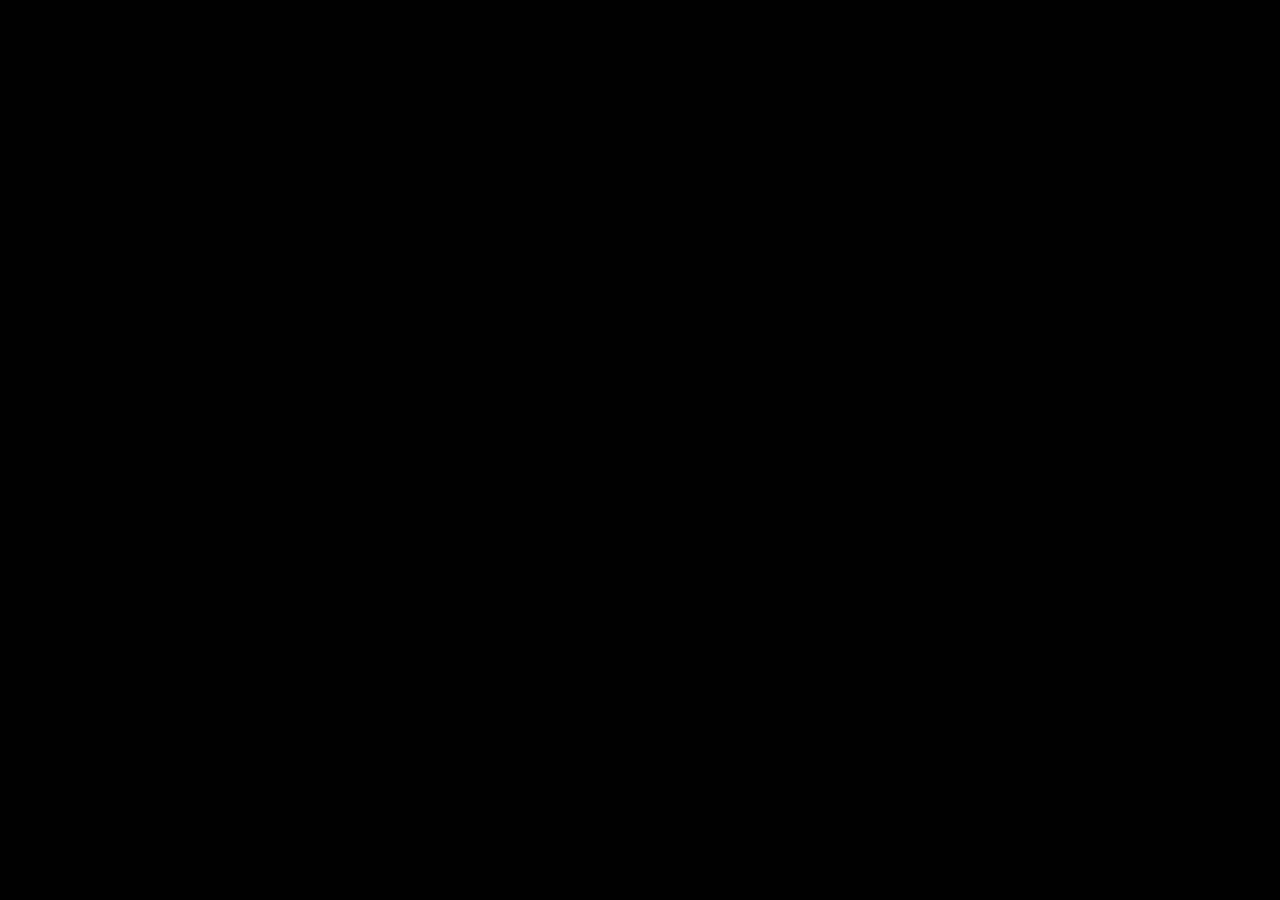
==== commit 01883787: "Correct folder setup attempt Renamed the folders (pages) correctly Moved them to the correct places " ====
--- a/index.html
+++ b/index.html
@@ -5,192 +5,27 @@
     <meta http-equiv="X-UA-Compatible" content="IE=edge">
     <meta name="viewport" content="width=device-width, initial-scale=1.0">
     <meta name = "keywords" content="template initial setup,html, css, links, futureUse">
+
+     <meta name="author" content="Danielle van der Veer">
+
+   <title>Watchlist</title>
+
     
-  
 <link href="https://cdn.jsdelivr.net/npm/bootstrap@5.3.8/dist/css/bootstrap.min.css" rel="stylesheet" integrity="sha384-sRIl4kxILFvY47J16cr9ZwB07vP4J8+LH7qKQnuqkuIAvNWLzeN8tE5YBujZqJLB" crossorigin="anonymous">
-<script type="module" src="js/script.js"></script>
-<link rel="stylesheet" href="../css/main.css">
+<link rel="stylesheet" href="css/main.css">
+  <script type="module" src="../js/script.js"></script>
 
 </head>
 
 
+<div id="title"></div>
+<div id="content"></div>
 
-<body class="watchlistBody">
-
-<nav class="navbar navbar-expand-lg">
-        <div class="container-fluid">
-            <a class="logo" href="../index.html">
-                <img src="../assets/img/PopFlix_logo_primary_whiteTagline.png" alt="popFlixLogo">
-            </a>
-            <button class="navbar-toggler" type="button" data-bs-toggle="collapse" data-bs-target="#navbarText" aria-controls="navbarText" aria-expanded="false" aria-label="Toggle navigation">
-            <span class="navbar-toggler-icon"></span>
-            </button>
-            <div class="collapse navbar-collapse" id="navbarText">
-                <ul class="navbar-nav mx-auto mb-2 mb-lg-0">
-                    <li class="nav-item mx-3">
-                    <a class="nav-link fs-5" aria-current="page" href="../index.html">Home</a>
-                    </li>
-                    <li class="nav-item mx-3">
-                    <a class="nav-link fs-5" id="active" href="#">Library</a>
-                    </li>
-                    <li class="nav-item mx-3">
-                    <a class="nav-link fs-5" href="../pages/watchlist.html">Watchlist</a>
-                    </li>
-                </ul>
-                <span class="navbar-text">
-                    <form class="d-flex" role="search">
-                        <button class="btn" type="submit">
-                            <i class="fa-solid fa-magnifying-glass fs-5"></i>
-                        </button>
-                        <input class="form-control me-2 searchBox" type="search" placeholder="Search" aria-label="Search"/>
-                    </form>
-                </span>
-            </div>
-        </div>
-    </nav>
-
-  <div class="backgroundBox">
-
-
-<div class="headerSection">
-<h1 id="pageTitle" class="textCenter">My Watchlist</h1>
+    </div>
+  </div>
 </div>
-
-
-<div class="tabs">
-<button id="watchlistBtn">Watchlist</button>
-<button id="favouritesBtn">Replays</button>
-</div>
-
-<div id="watchlistPage"></div>
-<div id="favouritesPage"></div>
-
-
-<div class="genre-stack">
-  <h2 class="genre-title"></h2>
-  <div class="card-row">
-    
-
-<div class="movie-card">
-      <div class="content" class="movie-poster"> </div>
-    </div>
-    <div class="movie-card">
-      <img src="assets\img\Screenshot 2026-09-24 103512.png" class="movie-poster">
-    </div>
-    <div class="movie-card">
-      <img src="assets\img\Screenshot 2026-09-24 103512.png" class="movie-poster">
-    </div>
-    <div class="movie-card">
-      <img src="assets\img\Screenshot 2026-09-24 103512.png" class="movie-poster">
-    </div>
-    <div class="movie-card">
-      <img src="assets\img\Screenshot 2026-09-24 103512.png" class="movie-poster">
-    </div>
-    <div class="movie-card">
-      <img src="assets\img\Screenshot 2026-09-24 103512.png" class="movie-poster">
-    </div>
-    <div class="movie-card">
-      <img src="assets\img\Screenshot 2026-09-24 103512.png" class="movie-poster">
-    </div>
-    <div class="movie-card">
-      <img src="assets\img\Screenshot 2026-09-24 103512.png" class="movie-poster">
-    </div>
-    <div class="movie-card">
-      <img src="assets\img\Screenshot 2026-09-24 103512.png" class="movie-poster">
-    </div>
-    <div class="movie-card">
-      <img src="assets\img\Screenshot 2026-09-24 103512.png" class="movie-poster">
-    </div>
-
-     
-</div>
-
-
-
-
-  <h2 class="genre-title"></h2>
-  <div class="card-row">
-
-<div class="movie-card">
-      <img src="assets\img\Screenshot 2026-09-24 103512.png" class="movie-poster">
-    </div>
-    <div class="movie-card">
-      <img src="assets\img\Screenshot 2026-09-24 103512.png" class="movie-poster">
-    </div>
-    <div class="movie-card">
-      <img src="assets\img\Screenshot 2026-09-24 103512.png" class="movie-poster">
-    </div>
-    <div class="movie-card">
-      <img src="assets\img\Screenshot 2026-09-24 103512.png" class="movie-poster">
-    </div>
-    <div class="movie-card">
-      <img src="assets\img\Screenshot 2026-09-24 103512.png" class="movie-poster">
-    </div>
-    <div class="movie-card">
-      <img src="assets\img\Screenshot 2026-09-24 103512.png" class="movie-poster">
-    </div>
-    <div class="movie-card">
-      <img src="assets\img\Screenshot 2026-09-24 103512.png" class="movie-poster">
-    </div>
-    <div class="movie-card">
-      <img src="assets\img\Screenshot 2026-09-24 103512.png" class="movie-poster">
-    </div>
-    <div class="movie-card">
-      <img src="assets\img\Screenshot 2026-09-24 103512.png" class="movie-poster">
-    </div>
-    <div class="movie-card">
-      <img src="assets\img\Screenshot 2026-09-24 103512.png" class="movie-poster">
-    </div>
-
-     
-</div>
-
-
-
-
-
-  <h2 class="genre-title"></h2>
-  <div class="card-row">
-
-<div class="movie-card">
-      <img src="assets\img\Screenshot 2026-09-24 103512.png" class="movie-poster">
-    </div>
-    <div class="movie-card">
-      <img src="assets\img\Screenshot 2026-09-24 103512.png" class="movie-poster">
-    </div>
-    <div class="movie-card">
-      <img src="assets\img\Screenshot 2026-09-24 103512.png" class="movie-poster">
-    </div>
-    <div class="movie-card">
-      <img src="assets\img\Screenshot 2026-09-24 103512.png" class="movie-poster">
-    </div>
-    <div class="movie-card">
-      <img src="assets\img\Screenshot 2026-09-24 103512.png" class="movie-poster">
-    </div>
-    <div class="movie-card">
-      <img src="assets\img\Screenshot 2026-09-24 103512.png" class="movie-poster">
-    </div>
-    <div class="movie-card">
-      <img src="assets\img\Screenshot 2026-09-24 103512.png" class="movie-poster">
-    </div>
-    <div class="movie-card">
-      <img src="assets\img\Screenshot 2026-09-24 103512.png" class="movie-poster">
-    </div>
-    <div class="movie-card">
-      <img src="assets\img\Screenshot 2026-09-24 103512.png" class="movie-poster">
-    </div>
-    <div class="movie-card">
-      <img src="assets\img\Screenshot 2026-09-24 103512.png" class="movie-poster">
-    </div>
-
-     
-</div>
-
-</div>
- 
 </body>
 </html>
-
     
 
 
--- a/css/main.css
+++ b/css/main.css
@@ -10,7 +10,7 @@
 
 .navbar{
     margin: 20px 40px;
-    background-color: var(--backgroundColor)
+    background-color: var(--backgroundColor);
     border-radius: 45px;
     border-color: #8a2be2;
     box-shadow: 0 0 8px rgba(138, 43, 226, 0.8);
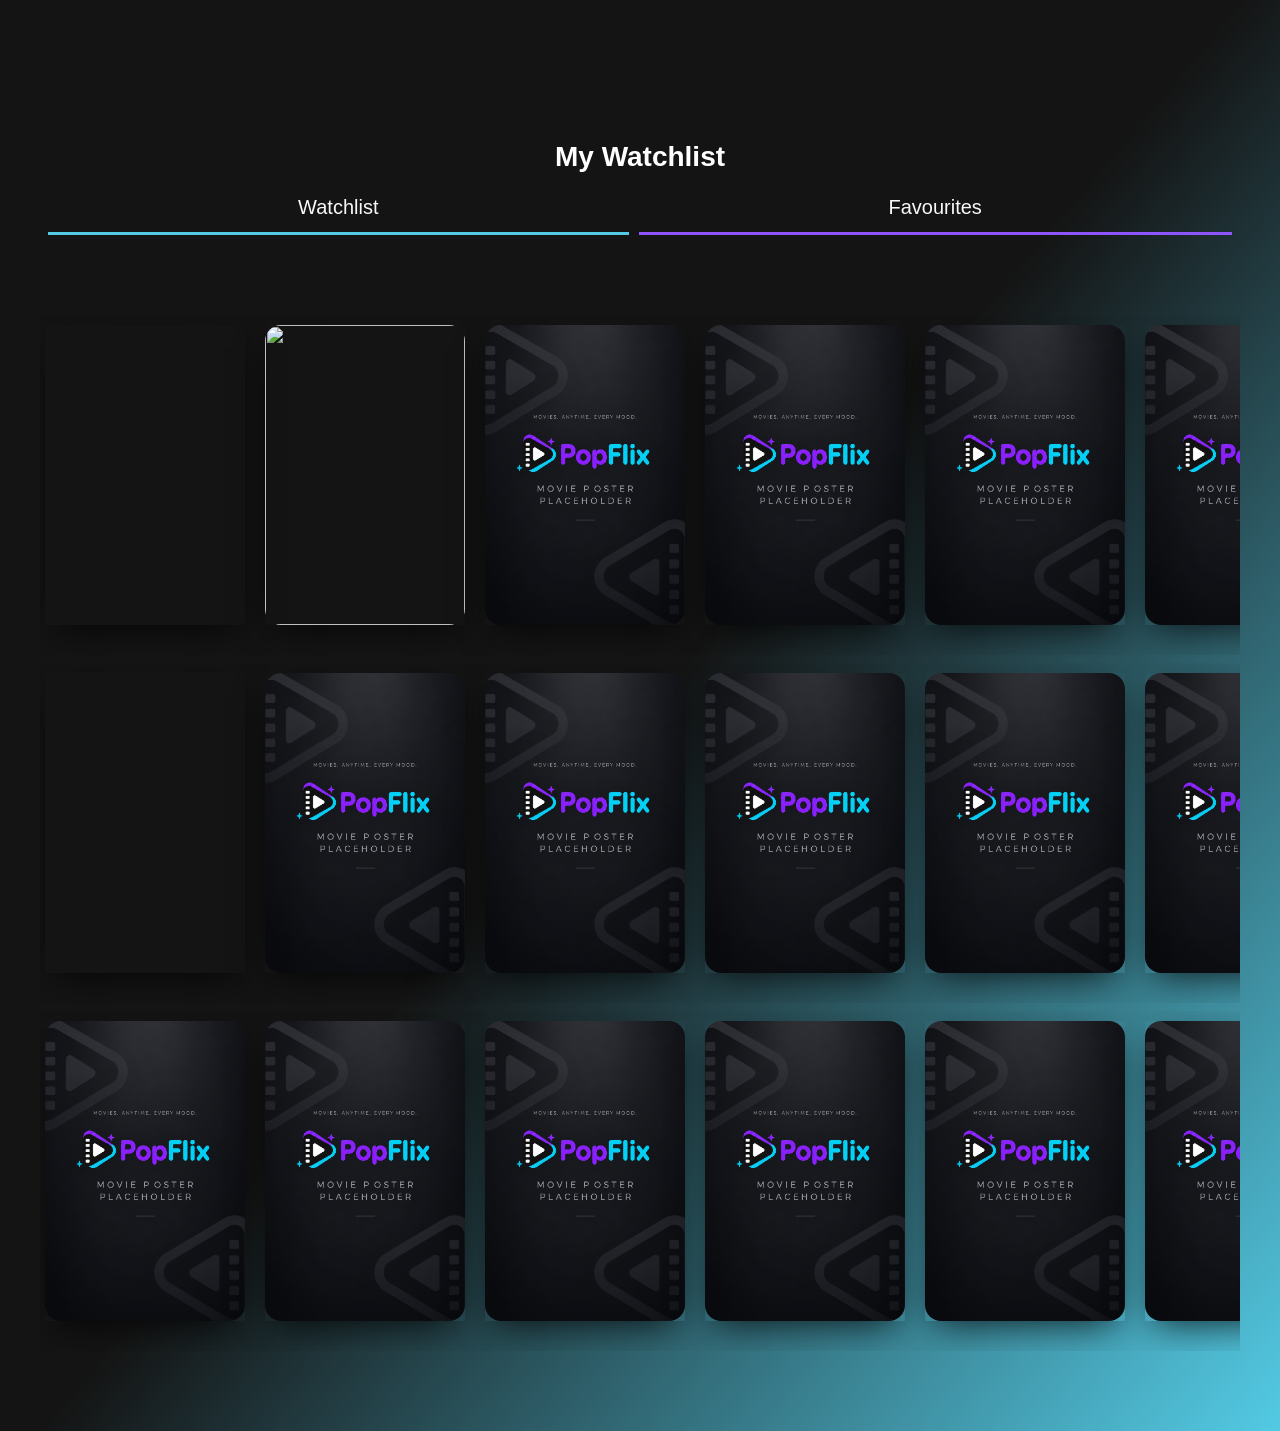
==== commit f766f04b: "added stash" ====
--- a/index.html
+++ b/index.html
@@ -5,27 +5,157 @@
     <meta http-equiv="X-UA-Compatible" content="IE=edge">
     <meta name="viewport" content="width=device-width, initial-scale=1.0">
     <meta name = "keywords" content="template initial setup,html, css, links, futureUse">
-
-     <meta name="author" content="Danielle van der Veer">
-
-   <title>Watchlist</title>
-
     
+  
 <link href="https://cdn.jsdelivr.net/npm/bootstrap@5.3.8/dist/css/bootstrap.min.css" rel="stylesheet" integrity="sha384-sRIl4kxILFvY47J16cr9ZwB07vP4J8+LH7qKQnuqkuIAvNWLzeN8tE5YBujZqJLB" crossorigin="anonymous">
-<link rel="stylesheet" href="css/main.css">
-  <script type="module" src="../js/script.js"></script>
+<script type="module" src="js/script.js"></script>
+<link rel="stylesheet" href="../css/main.css">
 
 </head>
 
 
-<div id="title"></div>
-<div id="content"></div>
 
+<body class="watchlistBody">
+
+
+<div class="headerSection">
+<h3 id="pageTitle" class="textCenter">My Watchlist</h3>
+</div>
+
+
+<div class="tabs">
+<button id="watchlistBtn">Watchlist</button>
+<button id="favouritesBtn">Favourites</button>
+</div>
+
+<div id="watchlistPage"></div>
+<div id="favouritesPage"></div>
+
+
+<div class="genre-stack">
+  <h2 class="genre-title"></h2>
+  <div class="card-row">
+
+<div class="movie-card">
+      <div class = "'content'"></div>
     </div>
-  </div>
+    <div class="movie-card">
+      <img src="/ngl2FKBlU4fhbdsrtdom9LVLBXw.jpg" class="movie-poster">
+    </div>
+    <div class="movie-card">
+      <img src="assets\img\Screenshot 2026-09-24 103512.png" class="movie-poster">
+    </div>
+    <div class="movie-card">
+      <img src="assets\img\Screenshot 2026-09-24 103512.png" class="movie-poster">
+    </div>
+    <div class="movie-card">
+      <img src="assets\img\Screenshot 2026-09-24 103512.png" class="movie-poster">
+    </div>
+    <div class="movie-card">
+      <img src="assets\img\Screenshot 2026-09-24 103512.png" class="movie-poster">
+    </div>
+    <div class="movie-card">
+      <img src="assets\img\Screenshot 2026-09-24 103512.png" class="movie-poster">
+    </div>
+    <div class="movie-card">
+      <img src="assets\img\Screenshot 2026-09-24 103512.png" class="movie-poster">
+    </div>
+    <div class="movie-card">
+      <img src="assets\img\Screenshot 2026-09-24 103512.png" class="movie-poster">
+    </div>
+    <div class="movie-card">
+      <img src="assets\img\Screenshot 2026-09-24 103512.png" class="movie-poster">
+    </div>
+
+     
 </div>
+
+
+
+<div class="genre-stack">
+  <h2 class="genre-title"></h2>
+  <div class="card-row">
+
+<div class="movie-card">
+<div class = "content"></div> 
+    </div>
+    <div class="movie-card">
+      <img src="assets\img\Screenshot 2026-09-24 103512.png" class="movie-poster">
+    </div>
+    <div class="movie-card">
+      <img src="assets\img\Screenshot 2026-09-24 103512.png" class="movie-poster">
+    </div>
+    <div class="movie-card">
+      <img src="assets\img\Screenshot 2026-09-24 103512.png" class="movie-poster">
+    </div>
+    <div class="movie-card">
+      <img src="assets\img\Screenshot 2026-09-24 103512.png" class="movie-poster">
+    </div>
+    <div class="movie-card">
+      <img src="assets\img\Screenshot 2026-09-24 103512.png" class="movie-poster">
+    </div>
+    <div class="movie-card">
+      <img src="assets\img\Screenshot 2026-09-24 103512.png" class="movie-poster">
+    </div>
+    <div class="movie-card">
+      <img src="assets\img\Screenshot 2026-09-24 103512.png" class="movie-poster">
+    </div>
+    <div class="movie-card">
+      <img src="assets\img\Screenshot 2026-09-24 103512.png" class="movie-poster">
+    </div>
+    <div class="movie-card">
+      <img src="assets\img\Screenshot 2026-09-24 103512.png" class="movie-poster">
+    </div>
+
+     
+</div>
+
+
+
+
+<div class="genre-stack">
+  <h2 class="genre-title"></h2>
+  <div class="card-row">
+
+<div class="movie-card">
+      <img src="assets\img\Screenshot 2026-09-24 103512.png" class="movie-poster">
+    </div>
+    <div class="movie-card">
+      <img src="assets\img\Screenshot 2026-09-24 103512.png" class="movie-poster">
+    </div>
+    <div class="movie-card">
+      <img src="assets\img\Screenshot 2026-09-24 103512.png" class="movie-poster">
+    </div>
+    <div class="movie-card">
+      <img src="assets\img\Screenshot 2026-09-24 103512.png" class="movie-poster">
+    </div>
+    <div class="movie-card">
+      <img src="assets\img\Screenshot 2026-09-24 103512.png" class="movie-poster">
+    </div>
+    <div class="movie-card">
+      <img src="assets\img\Screenshot 2026-09-24 103512.png" class="movie-poster">
+    </div>
+    <div class="movie-card">
+      <img src="assets\img\Screenshot 2026-09-24 103512.png" class="movie-poster">
+    </div>
+    <div class="movie-card">
+      <img src="assets\img\Screenshot 2026-09-24 103512.png" class="movie-poster">
+    </div>
+    <div class="movie-card">
+      <img src="assets\img\Screenshot 2026-09-24 103512.png" class="movie-poster">
+    </div>
+    <div class="movie-card">
+      <img src="assets\img\Screenshot 2026-09-24 103512.png" class="movie-poster">
+    </div>
+
+     
+</div>
+
+
+ 
 </body>
 </html>
+
     
 
 
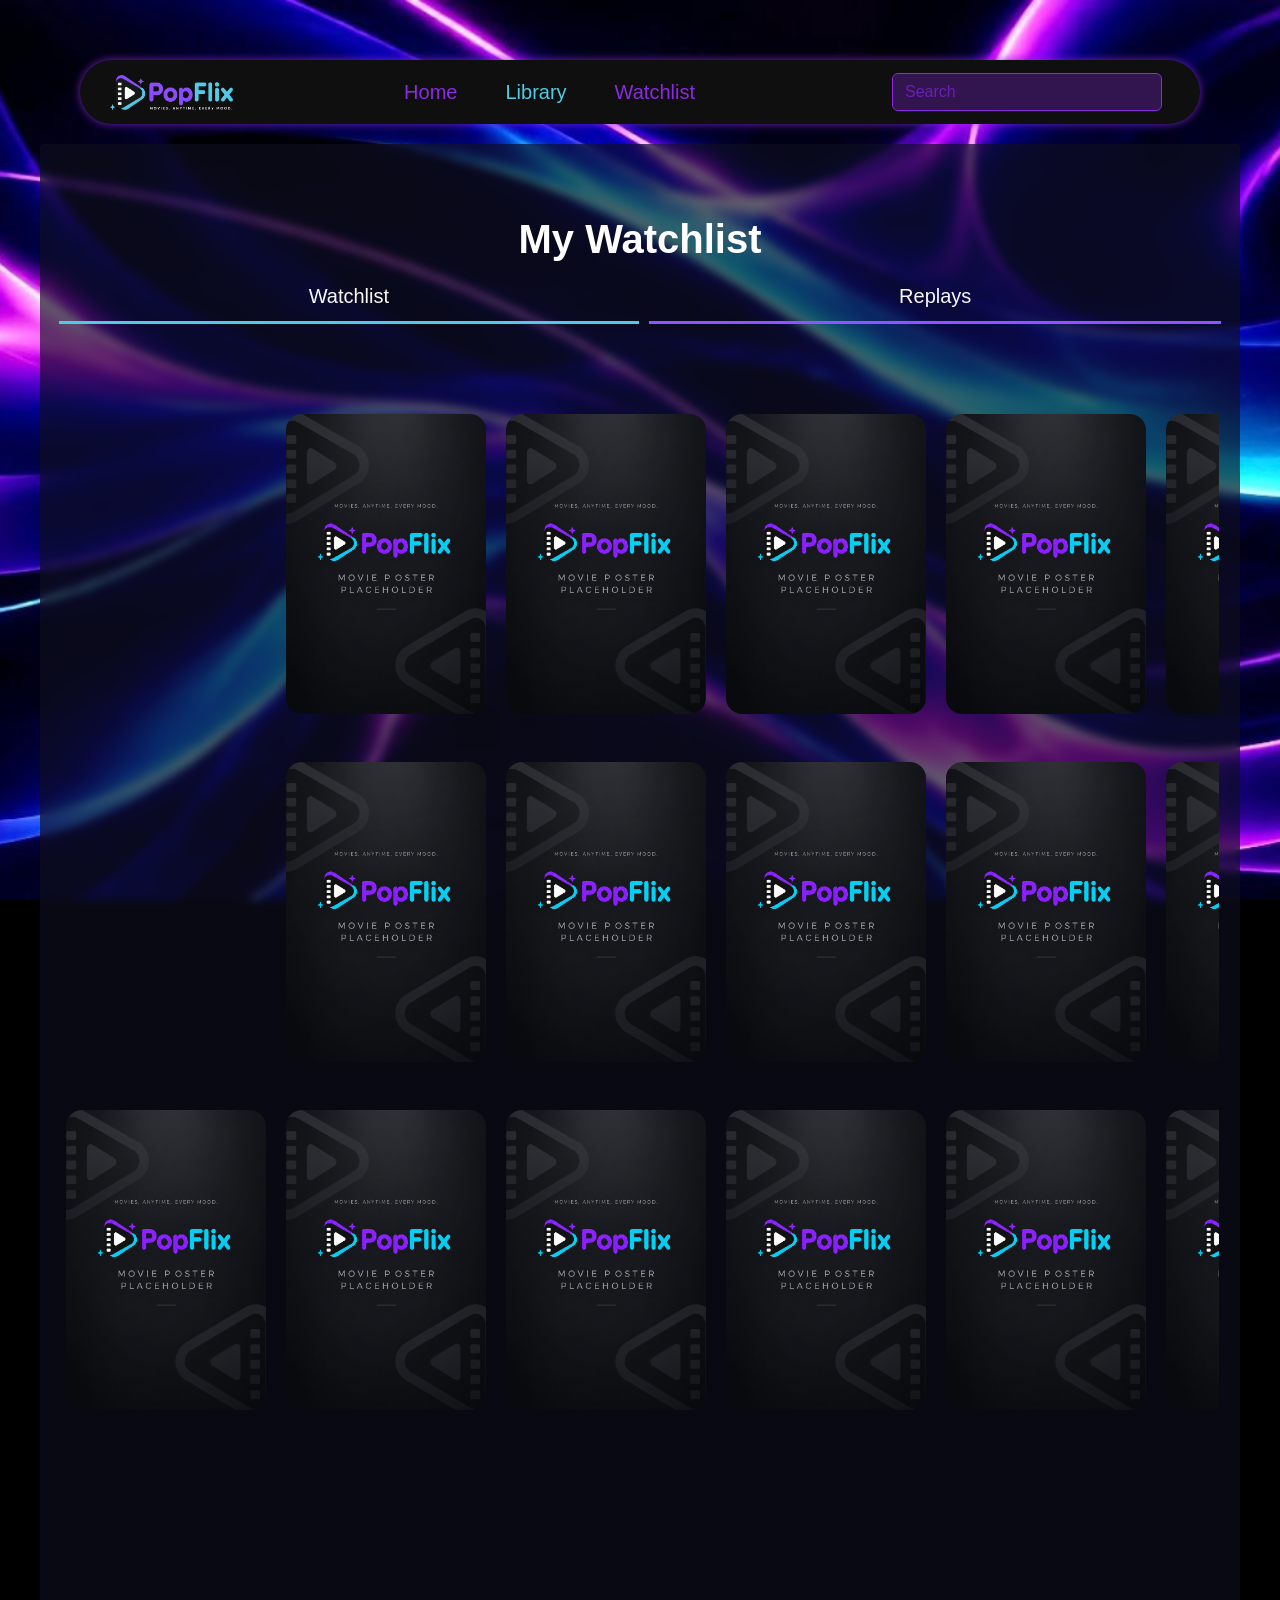
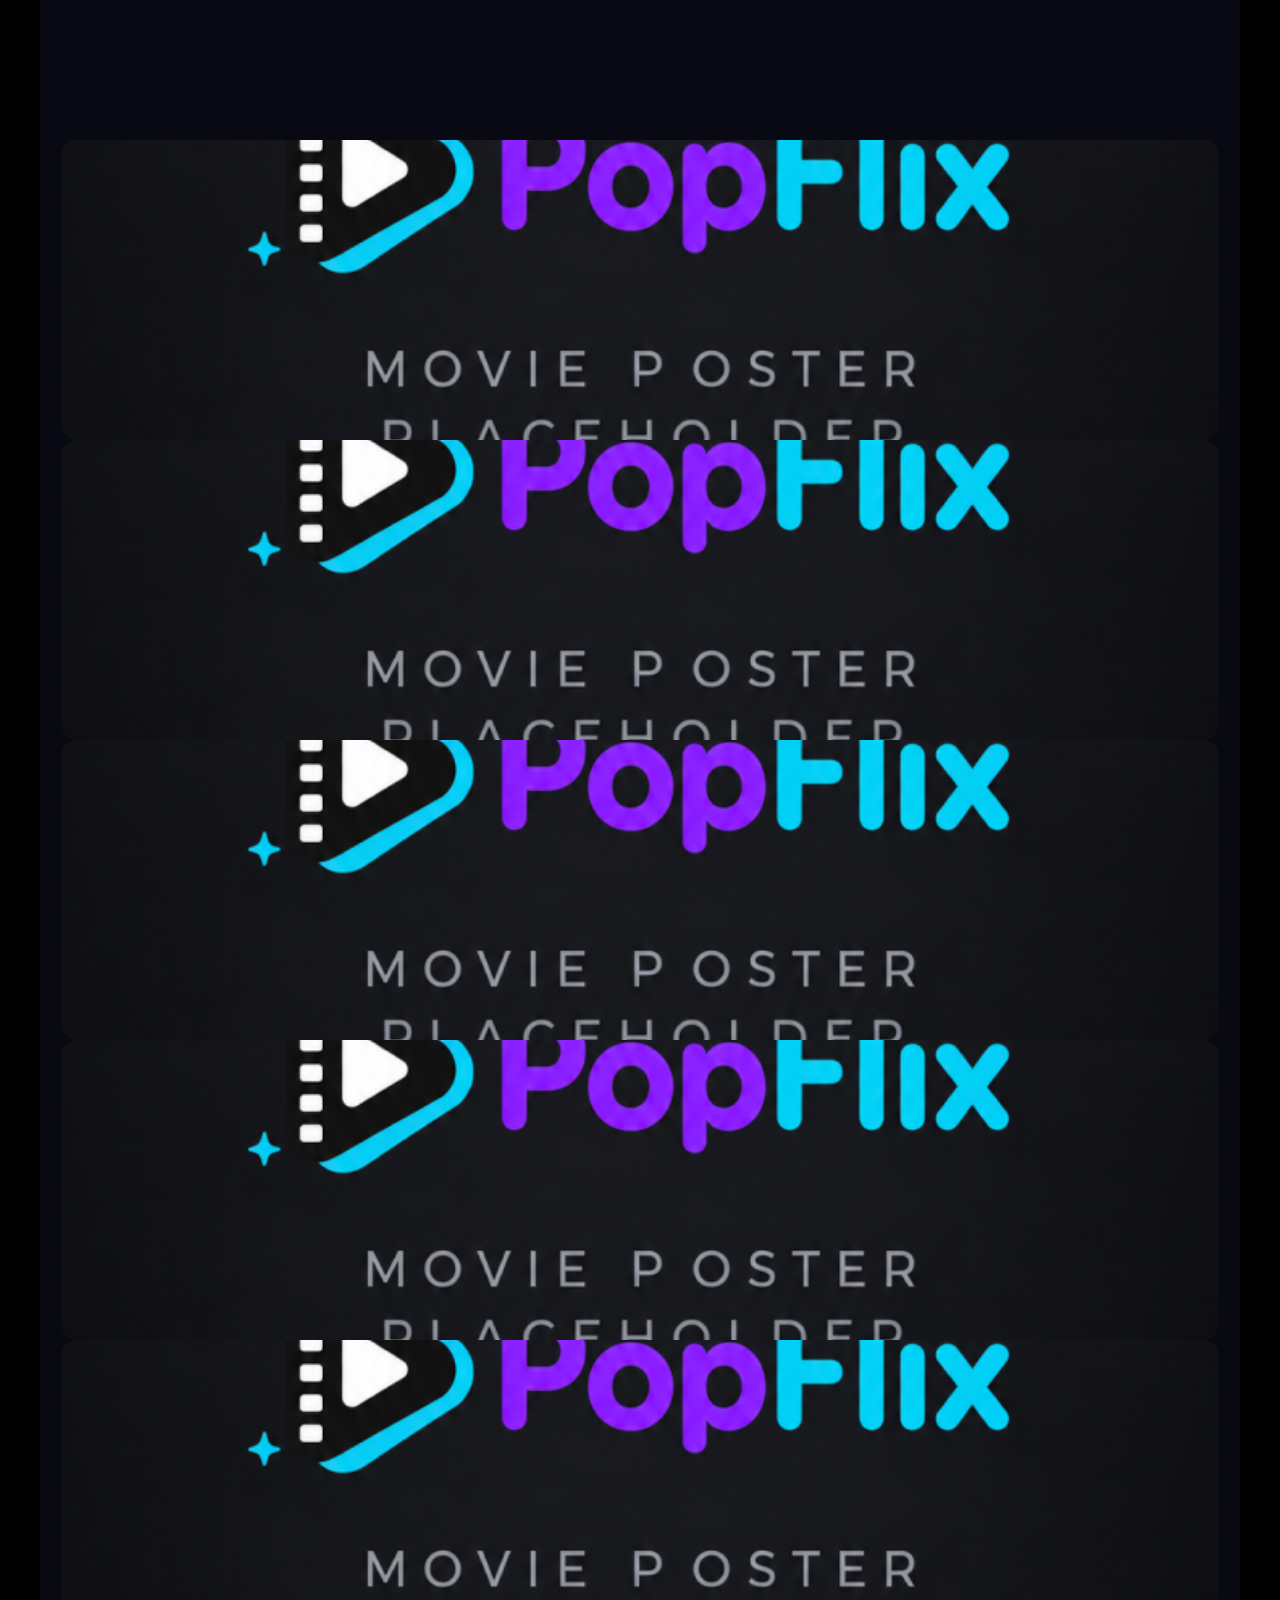
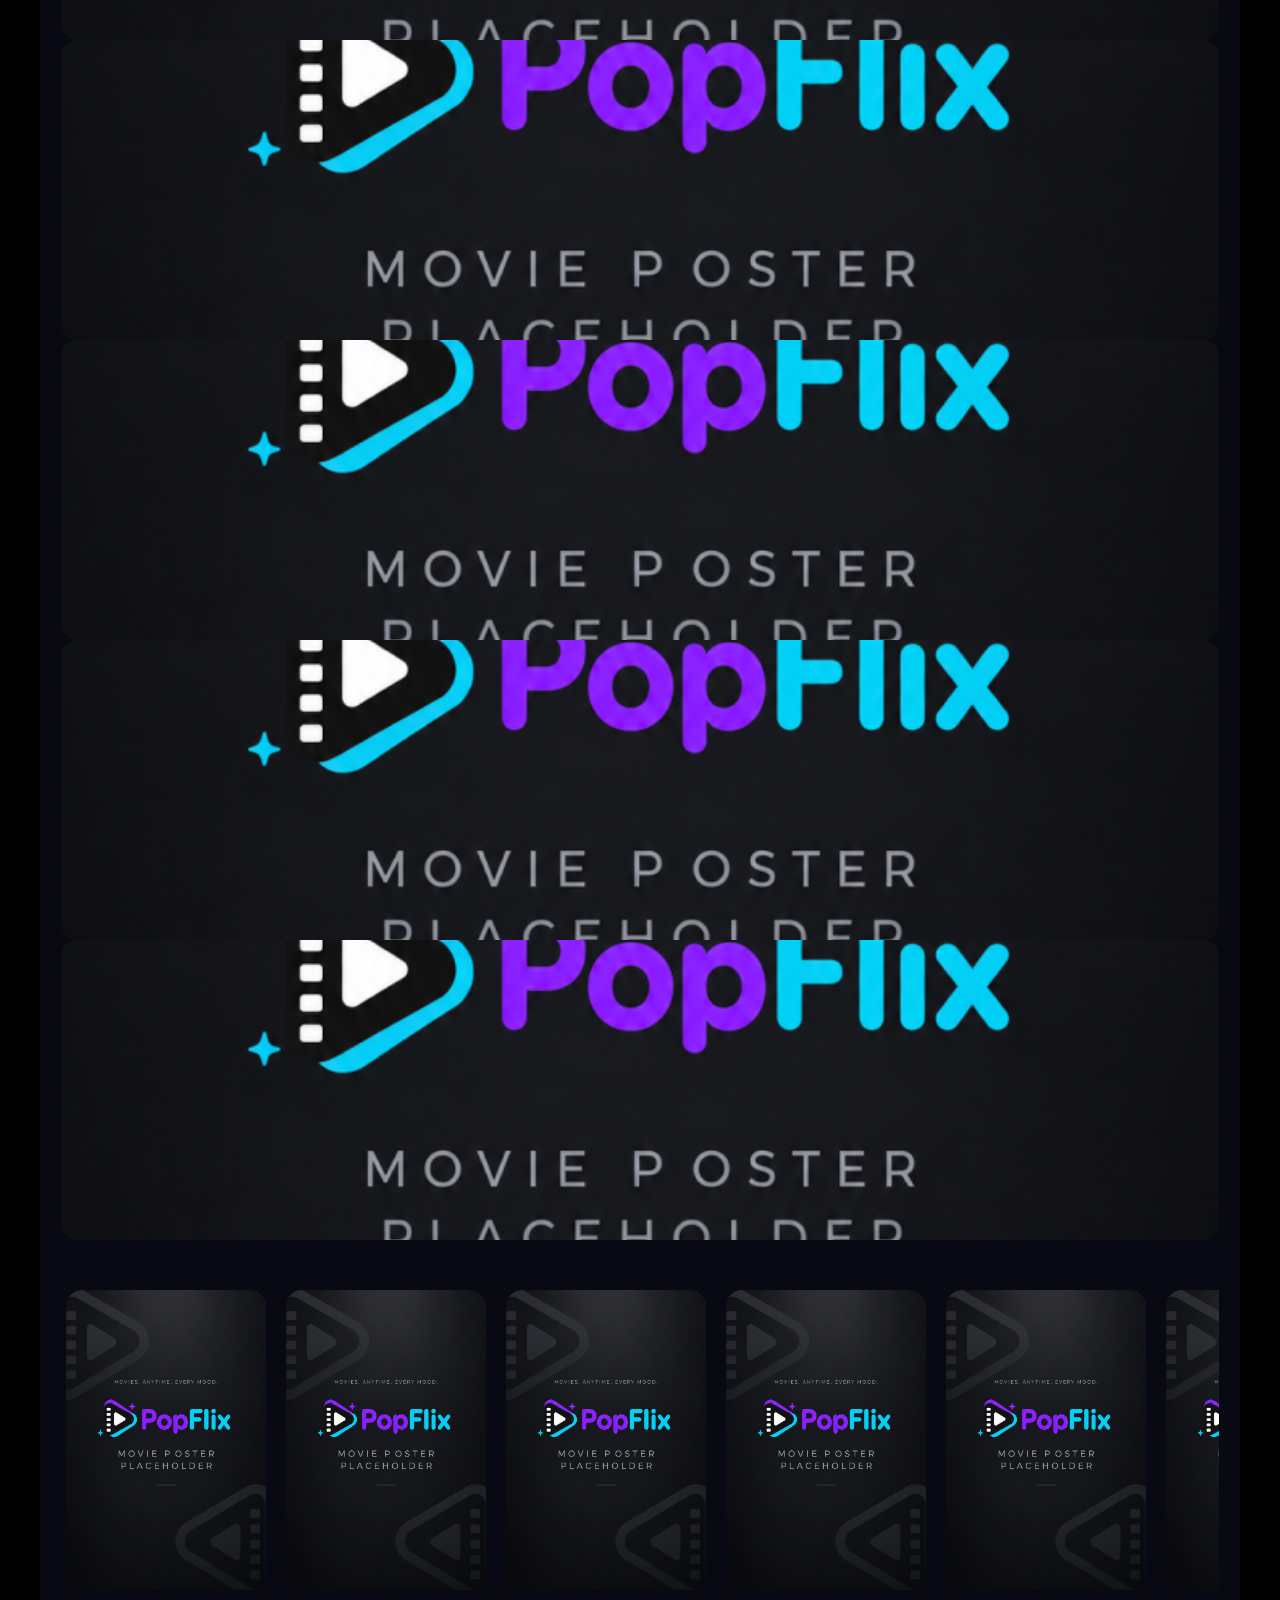
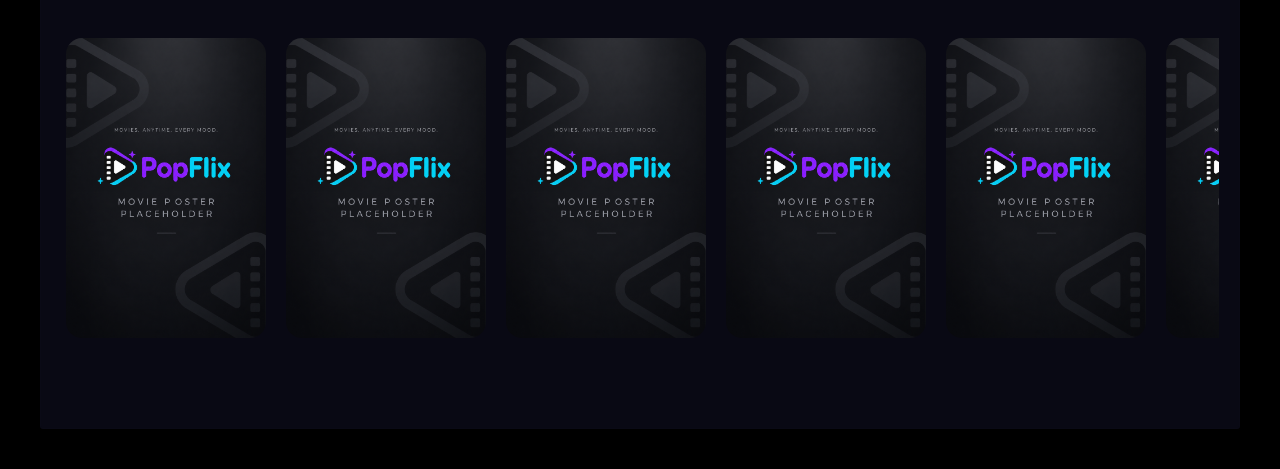
==== commit 0045c64c: "Merge branch 'Danielle' of https://github.com/StudyGuy3360/AP-Invaders_Semester2_FinalWebsiteSubmiss" ====
--- a/index.html
+++ b/index.html
@@ -17,15 +17,49 @@
 
 <body class="watchlistBody">
 
+<nav class="navbar navbar-expand-lg">
+        <div class="container-fluid">
+            <a class="logo" href="../index.html">
+                <img src="../assets/img/PopFlix_logo_primary_whiteTagline.png" alt="popFlixLogo">
+            </a>
+            <button class="navbar-toggler" type="button" data-bs-toggle="collapse" data-bs-target="#navbarText" aria-controls="navbarText" aria-expanded="false" aria-label="Toggle navigation">
+            <span class="navbar-toggler-icon"></span>
+            </button>
+            <div class="collapse navbar-collapse" id="navbarText">
+                <ul class="navbar-nav mx-auto mb-2 mb-lg-0">
+                    <li class="nav-item mx-3">
+                    <a class="nav-link fs-5" aria-current="page" href="../index.html">Home</a>
+                    </li>
+                    <li class="nav-item mx-3">
+                    <a class="nav-link fs-5" id="active" href="#">Library</a>
+                    </li>
+                    <li class="nav-item mx-3">
+                    <a class="nav-link fs-5" href="../pages/watchlist.html">Watchlist</a>
+                    </li>
+                </ul>
+                <span class="navbar-text">
+                    <form class="d-flex" role="search">
+                        <button class="btn" type="submit">
+                            <i class="fa-solid fa-magnifying-glass fs-5"></i>
+                        </button>
+                        <input class="form-control me-2 searchBox" type="search" placeholder="Search" aria-label="Search"/>
+                    </form>
+                </span>
+            </div>
+        </div>
+    </nav>
+
+  <div class="backgroundBox">
+
 
 <div class="headerSection">
-<h3 id="pageTitle" class="textCenter">My Watchlist</h3>
+<h1 id="pageTitle" class="textCenter">My Watchlist</h1>
 </div>
 
 
 <div class="tabs">
 <button id="watchlistBtn">Watchlist</button>
-<button id="favouritesBtn">Favourites</button>
+<button id="favouritesBtn">Replays</button>
 </div>
 
 <div id="watchlistPage"></div>
@@ -37,10 +71,10 @@
   <div class="card-row">
 
 <div class="movie-card">
-      <div class = "'content'"></div>
-    </div>
-    <div class="movie-card">
-      <img src="/ngl2FKBlU4fhbdsrtdom9LVLBXw.jpg" class="movie-poster">
+      <div class = "content"></div>
+    </div>
+    <div class="movie-card">
+      <img src="assets\img\Screenshot 2026-09-24 103512.png" class="movie-poster">
     </div>
     <div class="movie-card">
       <img src="assets\img\Screenshot 2026-09-24 103512.png" class="movie-poster">
@@ -158,4 +192,122 @@
 
     
 
-
+<div class="movie-card">
+      <div class="content" class="movie-poster"> </div>
+    </div>
+    <div class="movie-card">
+      <img src="assets\img\Screenshot 2026-09-24 103512.png" class="movie-poster">
+    </div>
+    <div class="movie-card">
+      <img src="assets\img\Screenshot 2026-09-24 103512.png" class="movie-poster">
+    </div>
+    <div class="movie-card">
+      <img src="assets\img\Screenshot 2026-09-24 103512.png" class="movie-poster">
+    </div>
+    <div class="movie-card">
+      <img src="assets\img\Screenshot 2026-09-24 103512.png" class="movie-poster">
+    </div>
+    <div class="movie-card">
+      <img src="assets\img\Screenshot 2026-09-24 103512.png" class="movie-poster">
+    </div>
+    <div class="movie-card">
+      <img src="assets\img\Screenshot 2026-09-24 103512.png" class="movie-poster">
+    </div>
+    <div class="movie-card">
+      <img src="assets\img\Screenshot 2026-09-24 103512.png" class="movie-poster">
+    </div>
+    <div class="movie-card">
+      <img src="assets\img\Screenshot 2026-09-24 103512.png" class="movie-poster">
+    </div>
+    <div class="movie-card">
+      <img src="assets\img\Screenshot 2026-09-24 103512.png" class="movie-poster">
+    </div>
+
+     
+</div>
+
+
+
+
+  <h2 class="genre-title"></h2>
+  <div class="card-row">
+
+<div class="movie-card">
+      <img src="assets\img\Screenshot 2026-09-24 103512.png" class="movie-poster">
+    </div>
+    <div class="movie-card">
+      <img src="assets\img\Screenshot 2026-09-24 103512.png" class="movie-poster">
+    </div>
+    <div class="movie-card">
+      <img src="assets\img\Screenshot 2026-09-24 103512.png" class="movie-poster">
+    </div>
+    <div class="movie-card">
+      <img src="assets\img\Screenshot 2026-09-24 103512.png" class="movie-poster">
+    </div>
+    <div class="movie-card">
+      <img src="assets\img\Screenshot 2026-09-24 103512.png" class="movie-poster">
+    </div>
+    <div class="movie-card">
+      <img src="assets\img\Screenshot 2026-09-24 103512.png" class="movie-poster">
+    </div>
+    <div class="movie-card">
+      <img src="assets\img\Screenshot 2026-09-24 103512.png" class="movie-poster">
+    </div>
+    <div class="movie-card">
+      <img src="assets\img\Screenshot 2026-09-24 103512.png" class="movie-poster">
+    </div>
+    <div class="movie-card">
+      <img src="assets\img\Screenshot 2026-09-24 103512.png" class="movie-poster">
+    </div>
+    <div class="movie-card">
+      <img src="assets\img\Screenshot 2026-09-24 103512.png" class="movie-poster">
+    </div>
+
+     
+</div>
+
+
+
+
+
+  <h2 class="genre-title"></h2>
+  <div class="card-row">
+
+<div class="movie-card">
+      <img src="assets\img\Screenshot 2026-09-24 103512.png" class="movie-poster">
+    </div>
+    <div class="movie-card">
+      <img src="assets\img\Screenshot 2026-09-24 103512.png" class="movie-poster">
+    </div>
+    <div class="movie-card">
+      <img src="assets\img\Screenshot 2026-09-24 103512.png" class="movie-poster">
+    </div>
+    <div class="movie-card">
+      <img src="assets\img\Screenshot 2026-09-24 103512.png" class="movie-poster">
+    </div>
+    <div class="movie-card">
+      <img src="assets\img\Screenshot 2026-09-24 103512.png" class="movie-poster">
+    </div>
+    <div class="movie-card">
+      <img src="assets\img\Screenshot 2026-09-24 103512.png" class="movie-poster">
+    </div>
+    <div class="movie-card">
+      <img src="assets\img\Screenshot 2026-09-24 103512.png" class="movie-poster">
+    </div>
+    <div class="movie-card">
+      <img src="assets\img\Screenshot 2026-09-24 103512.png" class="movie-poster">
+    </div>
+    <div class="movie-card">
+      <img src="assets\img\Screenshot 2026-09-24 103512.png" class="movie-poster">
+    </div>
+    <div class="movie-card">
+      <img src="assets\img\Screenshot 2026-09-24 103512.png" class="movie-poster">
+    </div>
+
+     
+</div>
+
+</div>
+ 
+</body>
+</html>
--- a/css/main.css
+++ b/css/main.css
@@ -10,7 +10,8 @@
 
 .navbar{
     margin: 20px 40px;
-    background-color: var(--backgroundColor);
+    background-color: var(--backgroundColor)
+     /* #0f0f0f; */
     border-radius: 45px;
     border-color: #8a2be2;
     box-shadow: 0 0 8px rgba(138, 43, 226, 0.8);
@@ -83,13 +84,31 @@
 /*Danielle*/
 
 .watchlistBody {
- background: linear-gradient(130deg, #141414 , #141414,  #53CAE4);
+
+ background-image: url("../assest/img/backgroundMovie.jpeg");
+    background-size: cover;
+    background-position: center;
+    background-attachment: fixed;
+/*background: linear-gradient(130deg, #141414 , #141414,  #53CAE4);*/
 color: #ffffff;
 font-family:Arial, Helvetica, sans-serif;
 margin: 0;
 padding: 40px;
  min-height: 100vh;
 }
+
+.backgroundBox{
+  background: rgba(15, 15, 32, 0.65);
+
+    border: 1px solid rgba(26, 29, 61, 0.05);
+    backdrop-filter: blur(4px);
+    -webkit-backdrop-filter: blur(3px);
+
+    padding: 20px;
+    border-radius: 3px;
+}
+
+
 
 
 
@@ -125,10 +144,9 @@
  border: none;
 position: relative;
 cursor: pointer;
- box-shadow: 0 12px 35px -10px rgba(0, 0, 0, 0.8);
- transition: transform 0.3s cubic-bezier(0.25, 0.8, 0.25, 1);
-}
-
+ 
+transition: transform 0.3s cubic-bezier(0.25, 0.8, 0.25, 1);
+}
 
 
 
@@ -138,7 +156,7 @@
 }
 
 .movie-card:hover .movie-poster {
-box-shadow: 0 20px 40px -15px #1f98b0;
+box-shadow: 0 20px 40px -5px #20c3e4;
 }
 
 
@@ -173,13 +191,13 @@
 display: flex;
 justify-content: center;
 align-items: center;
- gap: 100px;
+ 
 
     }
 
 
 .textCenter {
-margin-top: 100px;
+margin-top: 50px;
  margin-left:0px;
 font-size: 40;
  font-weight: bold;
@@ -225,6 +243,9 @@
 }
 
 
+
+
+/*
 .watchlistBody {
      background: linear-gradient(130deg, #141414 , #141414,  #53CAE4);
   color: #ffffff;
@@ -233,11 +254,15 @@
   padding: 40px;
   min-height: 100vh;
   
-}
+}*/
 
 
 .favouritesBody {
-     background: linear-gradient(130deg, #141414 , #141414,  #8D54FF);
+background-image: url("../assest/img/backgroundMovie.jpeg");
+    background-size: cover;
+    background-position: center;
+    background-attachment: fixed;
+  /*background: linear-gradient(130deg, #141414 , #141414,  #8D54FF);*/
   color: #ffffff;
   font-family:Arial, Helvetica, sans-serif;
   margin: 0;
@@ -245,7 +270,7 @@
   min-height: 100vh;
   
 .movie-card:hover .movie-poster {
-  box-shadow: 0 20px 40px -15px #8D54FF;
+  box-shadow: 0 20px 40px -5px #8d58ff;
 }
 }
 
@@ -1177,9 +1202,9 @@
 }
 
 .movieCarouselItem img:hover, .card-img-top:hover {
-    box-shadow: 0 20px 40px -15px rgba(138, 43, 226, 0.8);
+    box-shadow: 0 0 8px rgba(138, 43, 226, 0.8);
     cursor: pointer;
-    transform: translateY(-8px);
+    transform: scale(1.03);
     transition: box-shadow 0.3s ease, transform 0.3s ease;
 }
 
